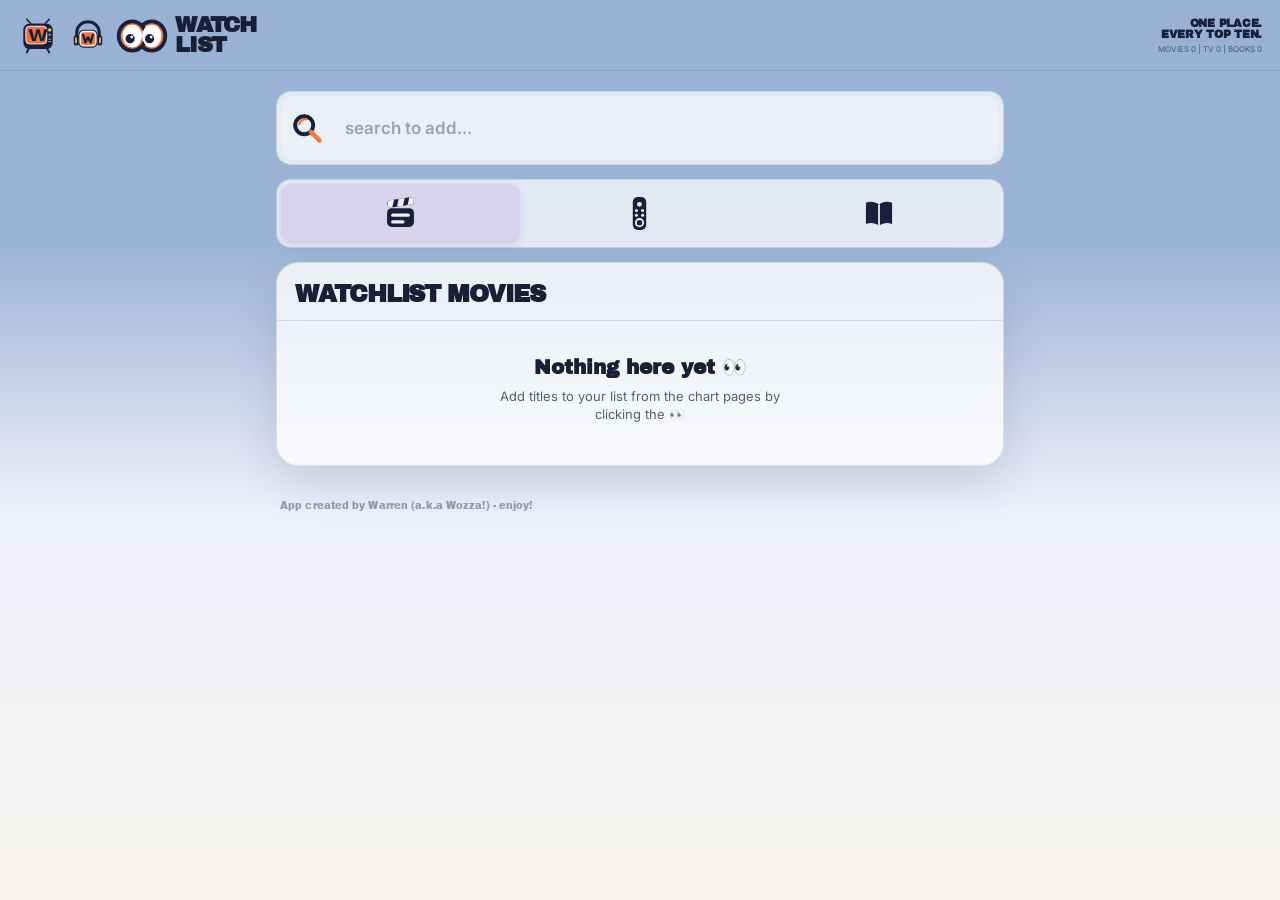
==== my-list.html @ d48e79e3 "Add files via upload" ====
<!doctype html>
<html lang="en-GB"><head><meta charset="utf-8"><meta name="viewport" content="width=device-width,initial-scale=1,viewport-fit=cover"><meta name="theme-color" content="#9AB2D4"><meta name="description" content="WozzaWatch Watchlist."><link rel="manifest" href="manifest.webmanifest"><link rel="icon" href="my-list-icon.svg" type="image/svg+xml"><link rel="preconnect" href="https://fonts.googleapis.com"><link rel="preconnect" href="https://fonts.gstatic.com" crossorigin><link href="https://fonts.googleapis.com/css2?family=Archivo+Black&family=Inter:wght@400;600;700;800&display=swap" rel="stylesheet"><link rel="stylesheet" href="styles.css?v=6.2.37"><title>Watchlist · WozzaWatch</title></head>
<body class="my-list-page"><header class="topbar"><div class="brand-cluster"><a class="sister-switch compact-brand" href="index.html" aria-label="Open WozzaWatch" title="Open WozzaWatch"><img src="icon.svg" alt=""></a><a class="sister-switch compact-brand" href="tune.html" aria-label="Open WozzaTune" title="Open WozzaTune"><img src="tune-icon.svg" alt=""></a><div class="brand watchlist-brand"><img src="my-list-icon.svg" alt="" class="brand-icon"><h1>WATCH<span>LIST</span></h1></div></div><div class="header-copy"><strong>ONE PLACE.<br>EVERY TOP TEN.</strong><span id="watchlistCounts">MOVIES 0 | TV 0 | BOOKS 0</span></div></header><div class="wozza-menu-backdrop" id="wozzaMenuBackdrop" hidden></div>
<aside class="wozza-menu" id="wozzaMenu" aria-hidden="true" aria-label="All Wozzas">
  <div class="wozza-menu-title">ALL WOZZAS</div>
  <div class="wozza-menu-list" id="wozzaMenuList">
    <button type="button" class="wozza-menu-item" data-wozza="watch" data-href="index.html"><span class="wozza-menu-rank">01</span><img src="icon.svg" alt=""><span>WozzaWatch</span></button>
    <button type="button" class="wozza-menu-item" data-wozza="tune" data-href="tune.html"><span class="wozza-menu-rank">02</span><img src="tune-icon.svg" alt=""><span>WozzaTune</span></button>
    <button type="button" class="wozza-menu-item" data-wozza="list" data-href="my-list.html"><span class="wozza-menu-rank">03</span><img src="my-list-icon.svg" alt=""><span>Watchlist</span></button>
    <button type="button" class="wozza-menu-item" data-wozza="read" data-href="read.html"><span class="wozza-menu-rank">04</span><img src="read-icon.png" alt=""><span>WozzaRead</span></button>
    <button type="button" class="wozza-menu-item" data-wozza="news" data-href="news.html"><span class="wozza-menu-rank">05</span><img src="news-icon.png" alt=""><span>WozzaNews</span></button>
  </div>
  <button type="button" class="wozza-menu-back" aria-label="Close All Wozzas menu">← BACK</button>
</aside>
<main>
<section class="watchlist-search-card" aria-label="Search to add to Watchlist">
  <div class="watchlist-search-bar">
    <svg class="watchlist-search-icon" viewBox="0 0 64 64" aria-hidden="true" focusable="false"><circle cx="27" cy="27" r="16" fill="none" stroke="currentColor" stroke-width="7"/><path d="M39 39 54 54" fill="none" stroke="#F4773A" stroke-width="8" stroke-linecap="round"/><path d="M18 25c2-6 7-9 13-9" fill="none" stroke="#F4773A" stroke-width="4" stroke-linecap="round"/></svg>
    <input id="watchlistSearch" type="search" inputmode="search" autocomplete="off" autocapitalize="none" spellcheck="false" placeholder="search to add..." aria-label="Search TV, films and books to add to Watchlist">
    <span class="watchlist-search-spinner" id="watchlistSearchSpinner" hidden aria-hidden="true"></span>
  </div>
  <div id="watchlistSearchStatus" class="watchlist-search-status" aria-live="polite"></div>
  <ol id="watchlistSearchResults" class="watchlist-search-results" hidden></ol>
</section>
<section class="controls my-list-controls"><div class="segmented three-way" aria-label="Choose My List type">
<button type="button" data-type="MOVIE" class="active icon-toggle" aria-label="Movies" title="Movies">
<svg class="media-icon clapper-icon" viewBox="0 0 64 64" aria-hidden="true"><defs><clipPath id="clapperTopClip"><rect x="12" y="10" width="40" height="11" rx="5.5"/></clipPath></defs><rect x="12" y="24" width="40" height="28" rx="7" fill="currentColor"/><g class="clapper-top" transform="rotate(-9 32 15.5)"><rect x="12" y="10" width="40" height="11" rx="5.5" fill="currentColor"/><g clip-path="url(#clapperTopClip)" fill="#eef0fb"><path d="M15 8h9l-6 15H9z"/><path d="M31 8h9l-6 15h-9z"/><path d="M47 8h9l-6 15h-9z"/></g></g><rect x="18" y="32" width="28" height="5" rx="2.5" fill="#eef0fb"/><rect x="18" y="42" width="20" height="5" rx="2.5" fill="#eef0fb"/></svg>
</button>
<button type="button" data-type="SHOW" class="icon-toggle" aria-label="TV" title="TV">
<svg class="media-icon remote-icon" viewBox="0 0 64 64" aria-hidden="true"><rect x="21" y="5" width="22" height="54" rx="8" fill="currentColor"/><circle cx="32" cy="17" r="4" fill="#eef0fb"/><circle cx="27" cy="27" r="2.5" fill="#eef0fb"/><circle cx="37" cy="27" r="2.5" fill="#eef0fb"/><circle cx="27" cy="35" r="2.5" fill="#eef0fb"/><circle cx="37" cy="35" r="2.5" fill="#eef0fb"/><circle cx="32" cy="47" r="6" fill="none" stroke="#eef0fb" stroke-width="3"/></svg>
</button><button type="button" data-type="BOOK" class="icon-toggle" aria-label="Books" title="Books"><svg class="media-icon book-list-icon" viewBox="0 0 64 64" aria-hidden="true"><path class="book-page-flip" d="M10 13c8-3 15-2 22 3v36c-7-5-14-6-22-3V13Z" fill="currentColor"/><path d="M54 13c-8-3-15-2-22 3v36c7-5 14-6 22-3V13Z" fill="currentColor"/><path d="M32 16v36" fill="none" stroke="#eef0fb" stroke-width="3"/></svg></button></div></section><section class="chart-wrap"><div class="chart-heading"><h2 id="chartTitle">WATCHLIST MOVIES</h2></div><ol id="myList" class="chart"></ol><div id="emptyList" class="empty-list hidden"><strong>Nothing here yet 👀</strong><p>Add titles to your list from the chart pages by clicking the 👀</p></div></section><button id="watchedPile" class="watched-pile hidden" type="button" onclick="location.href='watched.html'"><span id="watchedPileEyes" class="watched-pile-eyes" aria-hidden="true"></span><span class="watched-pile-label">WATCHED <b id="watchedPileCount">0</b></span></button><div id="undoToast" class="undo-toast hidden" role="status"><span>Moved to Watched</span><button id="undoButton" type="button">UNDO</button></div></main><footer><p>App created by Warren (a.k.a Wozza!) - enjoy!</p></footer><script src="my-list.js?v=6.2.37" defer></script></body></html>
---- styles.css ----
:root{
  --brick:#F0743E;--sun:#FDD848;--apple:#AAD59E;--blue:#9AB2D4;--navy:#17213d;--ink:#182038;
  --cream:#fffaf3;--lav:#d9d2ef;--panel:rgba(255,255,255,.78);--line:rgba(23,33,61,.12);--muted:#66708a;
  --radius:22px
}
*{box-sizing:border-box}
html{background:var(--blue)}
body{margin:0;min-height:100vh;font-family:Inter,ui-sans-serif,system-ui,sans-serif;color:var(--ink);background:linear-gradient(180deg,#9AB2D4 0 240px,#eef0fb 510px,#f8f5ef 100%);background-attachment:fixed}
a{color:inherit}button{font:inherit}
.topbar{position:sticky;top:0;z-index:20;display:flex;align-items:center;justify-content:space-between;gap:12px;padding:max(14px,env(safe-area-inset-top)) 18px 12px;background:rgba(154,178,212,.9);backdrop-filter:blur(14px);border-bottom:1px solid rgba(23,33,61,.08)}
.brand{display:flex;align-items:center;gap:9px;min-width:0}.brand-icon{width:48px;height:48px;flex:0 0 auto}.brand h1{font-family:"Archivo Black",Impact,sans-serif;margin:0;font-size:22px;line-height:.9;letter-spacing:-.055em}.brand h1 span{display:block}
.header-copy{margin-left:auto;text-align:right;min-width:0;max-width:165px;color:var(--navy)}.header-copy strong{display:block;font-family:"Archivo Black",Impact,sans-serif;font-size:11px;line-height:.96;letter-spacing:-.025em}.header-copy span{display:block;margin-top:5px;color:#485675;font-size:8px;white-space:nowrap}
main{width:min(760px,100%);margin:0 auto;padding:10px 16px 34px}
.service-tabs{display:flex;gap:8px;overflow-x:auto;scrollbar-width:none;padding:11px 4px 16px}.service-tabs::-webkit-scrollbar{display:none}.service-tab{flex:0 0 auto;border:1px solid rgba(23,33,61,.12);border-radius:999px;padding:11px 15px;font-size:13px;font-weight:800;cursor:pointer;color:var(--navy);box-shadow:0 4px 0 rgba(23,33,61,.08);transition:.15s}.service-tab.brick{background:#f6a080}.service-tab.blue{background:#b8c9e4}.service-tab.green{background:#c5e2bc}.service-tab.yellow{background:#ffe47b}.service-tab.navy{background:#2b3552;color:white}.service-tab.active{box-shadow:0 0 0 3px var(--navy),0 4px 0 rgba(23,33,61,.08);transform:translateY(-1px)}
.controls{display:flex;align-items:center;justify-content:space-between;gap:10px;margin-bottom:14px}.segmented{display:grid;grid-template-columns:1fr 1fr;width:min(350px,100%);min-height:64px;background:rgba(255,255,255,.72);padding:4px;border-radius:15px;border:1px solid var(--line)}.segmented button{border:0;background:transparent;color:var(--navy);border-radius:11px;padding:8px;cursor:pointer;font-weight:800;display:grid;place-items:center}.segmented button.active{background:var(--lav);box-shadow:0 2px 8px rgba(23,33,61,.1)}.media-icon{width:38px;height:38px;display:block}.clapper-icon{width:43px;height:43px}.remote-icon{width:39px;height:43px}.install-btn{border:1px solid var(--line);background:var(--cream);color:var(--navy);border-radius:13px;padding:11px 14px;font-weight:800;cursor:pointer}
.chart-wrap{touch-action:pan-y pinch-zoom;border:1px solid var(--line);background:var(--panel);border-radius:var(--radius);overflow:hidden;box-shadow:0 18px 45px rgba(38,50,85,.14);backdrop-filter:blur(12px);will-change:transform,opacity}
.chart-wrap.chart-out-next{animation:chartOutNext .17s ease-in forwards}.chart-wrap.chart-in-next{animation:chartInNext .21s cubic-bezier(.2,.8,.2,1)}.chart-wrap.chart-out-prev{animation:chartOutPrev .17s ease-in forwards}.chart-wrap.chart-in-prev{animation:chartInPrev .21s cubic-bezier(.2,.8,.2,1)}.chart-wrap.chart-edge-next{animation:chartEdgeNext .26s ease-out}.chart-wrap.chart-edge-prev{animation:chartEdgePrev .26s ease-out}
@keyframes chartOutNext{to{transform:translateX(34%);opacity:0}}@keyframes chartInNext{from{transform:translateX(-34%);opacity:0}to{transform:none;opacity:1}}@keyframes chartOutPrev{to{transform:translateX(-34%);opacity:0}}@keyframes chartInPrev{from{transform:translateX(34%);opacity:0}to{transform:none;opacity:1}}@keyframes chartEdgeNext{40%{transform:translateX(12px)}100%{transform:none}}@keyframes chartEdgePrev{40%{transform:translateX(-12px)}100%{transform:none}}
.chart-wrap.chart-out-up{animation:chartOutUp .17s ease-in forwards}.chart-wrap.chart-in-up{animation:chartInUp .21s cubic-bezier(.2,.8,.2,1)}.chart-wrap.chart-out-down{animation:chartOutDown .17s ease-in forwards}.chart-wrap.chart-in-down{animation:chartInDown .21s cubic-bezier(.2,.8,.2,1)}.chart-wrap.chart-edge-up{animation:chartEdgeUp .26s ease-out}.chart-wrap.chart-edge-down{animation:chartEdgeDown .26s ease-out}
@keyframes chartOutUp{to{transform:translateY(-36px);opacity:0}}@keyframes chartInUp{from{transform:translateY(36px);opacity:0}to{transform:none;opacity:1}}@keyframes chartOutDown{to{transform:translateY(36px);opacity:0}}@keyframes chartInDown{from{transform:translateY(-36px);opacity:0}to{transform:none;opacity:1}}@keyframes chartEdgeUp{50%{transform:translateY(-10px)}100%{transform:none}}@keyframes chartEdgeDown{50%{transform:translateY(10px)}100%{transform:none}}

.chart-wrap.chart-toggle{animation:chartToggle .22s ease-out}
@keyframes chartToggle{0%{opacity:1;transform:scale(1)}45%{opacity:.35;transform:scale(.985)}100%{opacity:1;transform:scale(1)}}
@media(prefers-reduced-motion:reduce){.chart-wrap.chart-out-next,.chart-wrap.chart-in-next,.chart-wrap.chart-out-prev,.chart-wrap.chart-in-prev,.chart-wrap.chart-edge-next,.chart-wrap.chart-edge-prev,.chart-wrap.chart-out-up,.chart-wrap.chart-in-up,.chart-wrap.chart-out-down,.chart-wrap.chart-in-down,.chart-wrap.chart-edge-up,.chart-wrap.chart-edge-down,.chart-wrap.chart-toggle{animation:none}}
.chart-heading{display:grid;grid-template-columns:minmax(0,1fr) auto;align-items:center;gap:10px;padding:19px 18px 14px;border-bottom:1px solid var(--line)}.chart-heading h2{min-width:0;margin:0;font-family:"Archivo Black",Impact,sans-serif;text-transform:uppercase;letter-spacing:-.045em;line-height:1;white-space:nowrap;overflow:visible}.source-badge{display:inline-flex;align-items:center;justify-content:center;gap:6px;width:max-content;max-width:100%;white-space:nowrap;text-decoration:none;cursor:pointer;border-radius:999px;padding:7px 10px;font-size:9px;line-height:1;font-weight:900;text-transform:uppercase;letter-spacing:.025em;border:1px solid rgba(23,33,61,.12);box-shadow:0 3px 10px rgba(23,33,61,.08);transition:transform .16s ease,box-shadow .16s ease}.source-badge:hover{transform:translateY(-1px);box-shadow:0 5px 14px rgba(23,33,61,.13)}.source-badge.official{background:rgba(255,255,255,.86);color:var(--navy)}.source-badge.fallback{background:rgba(255,255,255,.86);color:var(--navy);border-color:rgba(23,33,61,.12)}.source-text{display:block}.verified-tick{display:grid;place-items:center;width:18px;height:18px;flex:0 0 18px;background:#55c98a;color:#fff;font-size:12px;font-weight:1000;line-height:1;clip-path:polygon(50% 0%,61% 8%,74% 5%,82% 17%,95% 20%,94% 34%,100% 45%,92% 56%,95% 70%,82% 76%,76% 90%,62% 88%,50% 100%,39% 91%,25% 94%,18% 81%,5% 77%,7% 63%,0 52%,8% 41%,5% 27%,18% 21%,24% 7%,38% 10%)}
.chart{margin:0;padding:0;list-style:none}.chart-item{position:relative;display:grid;grid-template-columns:46px 58px minmax(0,1fr);align-items:center;gap:12px;min-height:84px;padding:10px 18px 10px 10px;border-bottom:1px solid var(--line)}.chart-item:after{content:"";position:absolute;right:0;top:12px;bottom:12px;width:5px;border-radius:5px}.accent-0:after{background:var(--brick)}.accent-1:after{background:var(--blue)}.accent-2:after{background:var(--apple)}.accent-3:after{background:var(--sun)}.chart-item:last-child{border-bottom:0}.rank{font-family:"Archivo Black",Impact,sans-serif;font-size:27px;letter-spacing:-.08em;text-align:center;color:#8a79bd}.poster{width:58px;aspect-ratio:2/3;border-radius:9px;object-fit:cover;background:#dfe3ef}.poster-placeholder{display:grid;place-items:center;color:var(--navy)}.placeholder-icon{width:30px;height:30px;display:block}.item-info{min-width:0;display:flex;align-items:center;gap:10px}.title{margin:0;min-width:0;font-size:15px;font-weight:800;line-height:1.2}.title-link{position:relative;display:inline-block;color:var(--navy);text-decoration:none;border-radius:5px;transition:color .15s ease,text-decoration-color .15s ease}.title-link:focus-visible{outline:3px solid rgba(154,178,212,.8);outline-offset:3px}.title-link:active{opacity:.68}@media(hover:hover) and (pointer:fine){.title-link:hover{color:#43557f;text-decoration:underline;text-decoration-thickness:2px;text-underline-offset:3px}.title-link:hover:after,.title-link:focus-visible:after{content:attr(data-tooltip);position:absolute;z-index:30;left:0;bottom:calc(100% + 8px);width:max-content;max-width:150px;padding:6px 8px;border-radius:8px;background:var(--navy);color:#fff;font-size:10px;font-weight:700;line-height:1.15;box-shadow:0 5px 15px rgba(23,33,61,.2);pointer-events:none}}
.loading-list{padding:8px 14px}.skeleton{height:70px;border-radius:14px;margin:8px 0;background:linear-gradient(90deg,#e5e4ee,#f5f1ec,#e5e4ee);background-size:200% 100%;animation:shimmer 1.2s infinite}@keyframes shimmer{to{background-position:-200% 0}}.error-box{padding:22px 18px 24px}.error-box p{color:var(--muted);line-height:1.45}.error-box a{text-decoration:none;font-weight:800}
footer{width:min(760px,100%);margin:0 auto;padding:0 20px max(24px,env(safe-area-inset-bottom));color:var(--navy);opacity:.4}footer p{margin:0;font-family:"Archivo Black",Impact,sans-serif;font-size:10px;letter-spacing:.01em;}.hidden{display:none!important}
@media(max-width:560px){body{background:linear-gradient(180deg,#9AB2D4 0 250px,#eef0fb 515px,#f8f5ef 100%)}.topbar{padding-left:14px;padding-right:14px}.brand-icon{width:44px;height:44px}.brand h1{font-size:20px}.header-copy{max-width:142px}.header-copy strong{font-size:10px}.header-copy span{font-size:7.5px}.controls{align-items:stretch;flex-direction:column}.segmented,.install-btn{width:100%}.chart-heading{gap:8px;padding:17px 14px 13px}.source-badge{padding:6px 9px;font-size:8px;gap:5px}.verified-tick{width:16px;height:16px;flex-basis:16px;font-size:10px}.chart-item{grid-template-columns:38px 52px minmax(0,1fr);gap:9px;min-height:78px;padding-right:14px}.poster{width:52px}.rank{font-size:24px}.item-info{gap:8px}.title{font-size:14px}}
@media(max-width:360px){.brand h1{font-size:18px}.brand-icon{width:40px;height:40px}.header-copy{max-width:125px}.header-copy strong{font-size:9px}.service-tab{padding:10px 13px}.chart-heading{grid-template-columns:minmax(0,1fr) auto}.source-badge{font-size:7.2px;padding:5px 8px;gap:4px}.verified-tick{width:15px;height:15px;flex-basis:15px;font-size:9px}.title{font-size:13px}}

/* v4.8 cinema charts: movies-only, so the Movies/TV switch quietly disappears. */
.segmented.cinema-hidden{visibility:hidden;pointer-events:none;}

/* v4.8.2: poster is the details link; title stays plain text for double-tap navigation. */
.poster-link{display:block;border-radius:14px;line-height:0;text-decoration:none;justify-self:start}
.poster-link:focus-visible{outline:3px solid var(--ink);outline-offset:3px}
.poster-link .poster{display:block}

/* v5.0 sister-brand switcher + WozzaTune */
.brand-cluster{display:flex;align-items:center;gap:10px;min-width:0}.sister-switch{display:grid;place-items:center;width:40px;height:40px;border-radius:12px;transition:transform .15s ease,background .15s ease}.sister-switch img{width:36px;height:36px;display:block}.sister-switch:hover{background:rgba(255,255,255,.25);transform:translateY(-1px)}.sister-switch:focus-visible{outline:3px solid var(--navy);outline-offset:2px}.tune-page .brand h1 span{display:block}.tune-page .service-tabs{justify-content:flex-start}.tune-page .service-tab{min-width:120px}.tune-page .poster{aspect-ratio:1/1}.tune-page .item-info{display:block}.artist{margin-top:3px;font-size:11px;font-weight:600;opacity:.66;line-height:1.2}.tune-page .segmented button img{width:43px;height:43px;display:block}@media(max-width:560px){.brand-cluster{gap:6px}.sister-switch{width:34px;height:34px}.sister-switch img{width:31px;height:31px}.artist{font-size:10px}}

/* WozzaTune sister-brand polish v5.0.1 */
.sister-switch.sister-brand{width:auto;height:42px;padding:2px 8px 2px 4px;display:flex;gap:5px;text-decoration:none;color:var(--navy);border-radius:12px}
.sister-switch.sister-brand img{width:36px;height:36px;flex:0 0 auto}
.sister-switch.sister-brand span{font-family:'Archivo Black',Impact,sans-serif;font-size:11px;line-height:.86;letter-spacing:-.35px;text-align:left}
.tune-page .service-tabs{overflow-x:visible}
.tune-page .service-tab{min-width:120px}
@media(max-width:560px){.sister-switch.sister-brand{height:36px;padding-right:5px;gap:3px}.sister-switch.sister-brand img{width:31px;height:31px}.sister-switch.sister-brand span{font-size:9px}}
/* WozzaTune v1.3: supplied Singles/Albums marks */
.tune-page .segmented button img{width:43px;height:43px;object-fit:contain;display:block;border:0;border-radius:0;background:transparent;box-shadow:none}
.tune-page .segmented button{padding:4px}
@media(max-width:560px){.tune-page .segmented button img{width:43px;height:43px}}

/* v5.2 — playful My List eyes */
.list-switch{padding:2px!important;width:42px!important;height:42px!important;display:grid!important;place-items:center!important}
.list-switch img{width:39px!important;height:30px!important;object-fit:contain}
.chart-item.has-watch-toggle{grid-template-columns:46px 58px minmax(0,1fr) 44px}
.watch-toggle{appearance:none;border:0;background:transparent;padding:4px 1px;display:flex;align-items:center;justify-content:center;cursor:pointer;border-radius:12px;color:var(--navy);touch-action:manipulation}
.watch-toggle:focus-visible{outline:3px solid rgba(154,178,212,.9);outline-offset:2px}
.watch-eyes{position:relative;width:39px;height:28px;display:block}
.watch-eye{position:absolute;top:2px;width:19px;height:25px;border:2.5px solid var(--navy);border-radius:50%;background:#fff;box-sizing:border-box}
.watch-eye:first-child{left:1px}.watch-eye:nth-child(2){right:1px}
.watch-pupil{position:absolute;left:50%;top:52%;width:8px;height:10px;margin:-5px 0 0 -4px;border-radius:50%;background:var(--navy);opacity:0;transform:translateY(-20px) scale(.55)}
.watch-toggle.saved .watch-pupil{opacity:1;transform:translate(-3px,1px) scale(1)}
.watch-toggle.pupil-pop .watch-pupil{animation:googly-drop .58s cubic-bezier(.22,.85,.28,1.18) both}
.watch-toggle.pupil-pop .watch-eye:nth-child(2) .watch-pupil{animation-delay:.055s}
@keyframes googly-drop{0%{opacity:0;transform:translate(-3px,-23px) scale(.55)}48%{opacity:1;transform:translate(-3px,5px) scale(1.08)}68%{transform:translate(-3px,-2px) scale(.96)}84%{transform:translate(-3px,2px) scale(1.02)}100%{opacity:1;transform:translate(-3px,1px) scale(1)}}
.watch-toggle.saved:hover .watch-pupil{transform:translate(-3px,1px) scale(1)}
.my-list-page .chart-wrap{margin-top:22px}.my-list-page .chart-heading{grid-template-columns:1fr}.my-list-page .chart-item{grid-template-columns:46px 58px minmax(0,1fr) 44px}.my-list-page .empty-list{padding:34px 20px 42px;text-align:center}.my-list-page .empty-list strong{font-family:'Archivo Black',Impact,sans-serif;font-size:20px}.my-list-page .empty-list p{margin:8px auto 0;max-width:320px;opacity:.7;font-size:13px;line-height:1.4}.list-meta{margin-top:4px;font-size:10px;font-weight:700;opacity:.58;text-transform:uppercase;letter-spacing:.03em}
@media(max-width:560px){.chart-item.has-watch-toggle,.my-list-page .chart-item{grid-template-columns:38px 52px minmax(0,1fr) 39px;padding-right:9px}.watch-eyes{width:35px;height:26px}.watch-eye{width:18px;height:24px}.list-switch{width:34px!important;height:34px!important}.list-switch img{width:32px!important;height:25px!important}}
.brand-link{color:inherit;text-decoration:none}.my-list-page .brand-link{display:flex}

/* v5.2.5 — shared release; softer empty eyes + UK music title parser fix */
.my-list-page .my-list-controls{margin-top:10px;margin-bottom:14px}.my-list-page .my-list-controls .segmented{width:100%;max-width:none}.my-list-page .chart-wrap{margin-top:0}

/* v5.2.3 — empty eyes stay faint until a title is saved */
.watch-toggle .watch-eyes{transition:opacity .22s ease,filter .22s ease}
.watch-toggle:not(.saved) .watch-eyes{opacity:.14;filter:saturate(.58)}
.watch-toggle.saved .watch-eyes{opacity:1;filter:none}

/* v5.2.5 — visual My List instruction */
.instruction-eyes{display:inline-flex;vertical-align:middle;margin:0 2px;opacity:.45}.instruction-eyes .watch-eyes{width:27px;height:20px}.instruction-eyes .watch-eye{width:14px;height:18px;border-width:2px;top:1px}.instruction-eyes .watch-pupil{display:none}

/* v5.2.7 focused header navigation */
.compact-brand{width:40px!important;height:40px!important;padding:0!important;display:grid!important;place-items:center!important;gap:0!important}.compact-brand img{width:36px!important;height:36px!important}.watchlist-brand h1 span{display:block}@media(max-width:560px){.compact-brand{width:34px!important;height:34px!important}.compact-brand img{width:31px!important;height:31px!important}}

/* v5.3.0 — Disney combined chart + centred ampersand */
.segmented{position:relative}.combined-toggle{display:none!important;background:transparent!important;border:0!important;box-shadow:none!important;border-radius:0!important;padding:0!important;margin:0!important;color:var(--navy)!important;font-family:"Archivo Black",Impact,sans-serif;font-size:46px!important;font-weight:900!important;line-height:.9!important;opacity:.78;z-index:2}.segmented.disney-combined{grid-template-columns:minmax(0,1fr) 58px minmax(0,1fr)!important;align-items:stretch}.segmented.disney-combined .combined-toggle{display:grid!important;place-items:center!important;width:58px!important;min-width:58px!important;height:auto!important;align-self:stretch!important}.segmented.disney-combined .combined-toggle.active{background:transparent!important;box-shadow:none!important;opacity:1;transform:scale(1.06);text-shadow:0 2px 0 rgba(255,255,255,.45)}@media(max-width:560px){.segmented.disney-combined{grid-template-columns:minmax(0,1fr) 52px minmax(0,1fr)!important}.segmented.disney-combined .combined-toggle{width:52px!important;min-width:52px!important;font-size:43px!important}}


/* v5.3.15 — Watched history + falling googly-eye heap */
.watched-pile{appearance:none;border:0;background:transparent;display:block;position:relative;width:148px;height:92px;margin:20px auto 0;padding:0;cursor:pointer;color:var(--navy);touch-action:manipulation}.watched-pile:focus-visible{outline:3px solid var(--navy);outline-offset:5px;border-radius:18px}.watched-pile-eyes{position:absolute;left:8px;right:8px;top:0;height:62px}.pile-eye-pair{position:absolute;left:var(--pile-x);bottom:var(--pile-y);width:34px;height:24px;transform:rotate(var(--pile-r)) scale(var(--pile-s));transform-origin:center bottom}.pile-eye-pair .watch-eyes{width:34px;height:24px}.pile-eye-pair .watch-eye{width:17px;height:22px;border-width:2px}.pile-eye-pair .watch-pupil{opacity:1;transform:translate(-2px,1px) scale(.82)}.watched-pile-label{position:absolute;left:0;right:0;bottom:0;font-family:'Archivo Black',Impact,sans-serif;font-size:11px;letter-spacing:.03em}.watched-pile-label b{display:inline-grid;place-items:center;min-width:22px;height:22px;margin-left:4px;padding:0 5px;border-radius:999px;background:var(--brick);font-size:10px}.falling-watch-eyes{position:fixed;z-index:60;width:40px;height:28px;pointer-events:none;animation:eyes-fall-to-pile .82s cubic-bezier(.2,.7,.3,1) forwards}.falling-watch-eyes .watch-pupil{opacity:1;transform:translate(-3px,1px) scale(1)}@keyframes eyes-fall-to-pile{0%{transform:translate(0,0) rotate(0) scale(1);opacity:1}45%{transform:translate(calc(var(--fall-x)*.48),calc(var(--fall-y)*.38)) rotate(115deg) scale(.96);opacity:1}82%{transform:translate(var(--fall-x),calc(var(--fall-y) + 7px)) rotate(235deg) scale(.9);opacity:1}100%{transform:translate(var(--fall-x),var(--fall-y)) rotate(260deg) scale(.78);opacity:0}}.pile-bump{animation:pile-bump .4s ease}@keyframes pile-bump{0%,100%{transform:translateY(0)}40%{transform:translateY(-5px) rotate(-1deg)}70%{transform:translateY(1px) rotate(1deg)}}.undo-toast{position:fixed;z-index:70;left:50%;bottom:max(18px,env(safe-area-inset-bottom));transform:translateX(-50%);display:flex;align-items:center;gap:14px;max-width:calc(100vw - 28px);padding:10px 12px 10px 15px;border-radius:999px;background:var(--navy);color:#fff;box-shadow:0 10px 30px rgba(23,33,61,.25);font-size:11px;font-weight:700;white-space:nowrap}.undo-toast span{overflow:hidden;text-overflow:ellipsis}.undo-toast button{border:0;border-radius:999px;background:var(--sun);color:var(--navy);padding:8px 11px;font-family:'Archivo Black',Impact,sans-serif;font-size:9px;cursor:pointer}.watched-intro{margin:10px 0 12px;text-align:center}.watched-intro p{margin:7px auto 0;max-width:360px;font-size:12px;opacity:.68}.back-watchlist{display:inline-block;text-decoration:none;font-family:'Archivo Black',Impact,sans-serif;font-size:11px}.watched-page .watched-controls{margin-top:10px;margin-bottom:14px}.watched-page .watched-controls .segmented{width:100%;max-width:none}.watched-page .chart-wrap{margin-top:0}.watched-page .chart-heading{grid-template-columns:1fr}.watched-page .chart-item{grid-template-columns:46px 58px minmax(0,1fr) 44px}.restore-watch{appearance:none;border:0;width:38px;height:38px;border-radius:999px;background:rgba(154,178,212,.35);color:var(--navy);font-family:'Archivo Black',Impact,sans-serif;font-size:24px;line-height:1;cursor:pointer}.restore-watch:focus-visible{outline:3px solid var(--navy);outline-offset:2px}@media(max-width:560px){.watched-pile{margin-top:15px}.watched-page .chart-item{grid-template-columns:38px 52px minmax(0,1fr) 39px;padding-right:9px}.restore-watch{width:35px;height:35px;font-size:21px}}


/* v5.3.15 — wider organic Watched heap + permanent history delete */
.watched-pile{width:min(244px,82vw);height:104px}
.watched-pile-eyes{left:0;right:0;height:76px;overflow:visible}
.watched-actions{display:flex;align-items:center;justify-content:flex-end;gap:5px}
.delete-watched{appearance:none;border:0;width:38px;height:38px;border-radius:999px;background:rgba(240,116,62,.18);color:var(--navy);display:grid;place-items:center;cursor:pointer;padding:8px}
.delete-watched .trash-icon{width:22px;height:22px;display:block}
.delete-watched:focus-visible{outline:3px solid var(--navy);outline-offset:2px}
.watched-page .chart-item{grid-template-columns:46px 58px minmax(0,1fr) 82px}
@media(max-width:560px){.watched-pile{width:min(232px,86vw)}.watched-page .chart-item{grid-template-columns:38px 52px minmax(0,1fr) 76px}.delete-watched,.restore-watch{width:34px;height:34px}.delete-watched{padding:7px}.delete-watched .trash-icon{width:20px;height:20px}}


.stale-alert{display:grid;place-items:center;width:18px;height:18px;flex:0 0 18px;border-radius:50%;background:#FDD848;color:#17213d;font-size:12px;font-weight:1000;line-height:1;cursor:help}.source-badge .stale-alert{margin-left:1px}




/* v5.3.15 — alternating idle hints. Navigation itself stays invisible. */
.segmented{position:relative}
.segmented.idle-hint-first .clapper-top{animation:clapper-double-snap 1.05s cubic-bezier(.3,.8,.3,1)}
.segmented.idle-hint-second button[data-type="SHOW"] .remote-icon{animation:remote-idle-wiggle .9s ease-in-out}
/* WozzaTune: Singles = music note (wiggle); Albums = vinyl (slow spin). */
.tune-page .segmented.idle-hint-first button[data-type="SINGLE"] img{animation:music-note-wiggle .9s ease-in-out}
.tune-page .segmented.idle-hint-second button[data-type="ALBUM"] img{animation:vinyl-idle-spin 2.8s ease-in-out}
@keyframes clapper-double-snap{0%,100%{transform:rotate(-9deg)}16%{transform:rotate(-26deg)}28%{transform:rotate(-9deg)}45%{transform:rotate(-23deg)}58%{transform:rotate(-9deg)}}
@keyframes remote-idle-wiggle{0%,100%{transform:rotate(0)}22%{transform:rotate(-5deg)}45%{transform:rotate(4deg)}67%{transform:rotate(-3deg)}84%{transform:rotate(2deg)}}
@keyframes music-note-wiggle{0%,100%{transform:rotate(0)}25%{transform:rotate(-5deg)}50%{transform:rotate(4deg)}75%{transform:rotate(-2deg)}}
@keyframes vinyl-idle-spin{0%{transform:rotate(0deg)}100%{transform:rotate(360deg)}}
@media(prefers-reduced-motion:reduce){.segmented.idle-hint-first .clapper-top,.segmented.idle-hint-second button[data-type="SHOW"] .remote-icon,.tune-page .segmented.idle-hint-first button[data-type="SINGLE"] img,.tune-page .segmented.idle-hint-second button[data-type="ALBUM"] img{animation:none!important}}


/* v5.3.32 — Watchlist hold-drag priority + nervous Watched eyes */
.my-list-page .chart-item{grid-template-columns:46px 58px minmax(0,1fr) 44px;touch-action:pan-y;transition:transform .14s ease,box-shadow .14s ease,background .14s ease}
.my-list-page .chart-item.hold-dragging{z-index:15;transform:scale(1.018);background:#fffdf8;box-shadow:0 12px 28px rgba(23,33,61,.20);border-radius:12px}
body.watchlist-reordering{overscroll-behavior:none}
45%{transform:translateY(-8px)}100%{transform:translateY(0)}}
45%{transform:translateY(8px)}100%{transform:translateY(0)}}
.pile-eye-pair.nervous-glance .watch-eye:first-child .watch-pupil{animation:pile-nervous-look .92s ease-in-out}
.pile-eye-pair.nervous-glance .watch-eye:nth-child(2) .watch-pupil{animation:pile-nervous-look .92s ease-in-out .055s}
@keyframes pile-nervous-look{0%,100%{transform:translate(-2px,1px) scale(.82)}18%{transform:translate(-5px,1px) scale(.82)}42%{transform:translate(3px,1px) scale(.82)}63%{transform:translate(-4px,1px) scale(.82)}82%{transform:translate(2px,1px) scale(.82)}}
@media(max-width:560px){.my-list-page .chart-item{grid-template-columns:38px 52px minmax(0,1fr) 39px;padding-right:9px;gap:9px}}
@media(prefers-reduced-motion:reduce){.pile-eye-pair.nervous-glance .watch-pupil{animation:none!important}}


/* v5.3.32 — app-wide text selection suppression + randomized Watched eye idle animation */
html,body,body *{-webkit-user-select:none;user-select:none;-webkit-touch-callout:none}
.pile-eye-pair.random-blink .watch-eye{animation:pile-random-blink .72s ease-in-out}
.pile-eye-pair.random-blink .watch-eye:nth-child(2){animation-delay:.035s}
@keyframes pile-random-blink{0%,18%,42%,100%{transform:scaleY(1)}28%,32%{transform:scaleY(.08)}}
@media(prefers-reduced-motion:reduce){.pile-eye-pair.random-blink .watch-eye{animation:none!important}}


/* v5.3.32 — minimal Watched rows + slower Looney-Tunes-style eye pile */
.watched-page .watched-intro{margin-bottom:12px}
.watched-page .chart-item .item-info{align-self:center;display:flex;align-items:center}
.watched-page .chart-item .title{margin:0}

.pile-eye-pair.nervous-glance .watch-eye:first-child .watch-pupil{animation:pile-nervous-look-slow 1.45s ease-in-out}
.pile-eye-pair.nervous-glance .watch-eye:nth-child(2) .watch-pupil{animation:pile-nervous-look-slow 1.45s ease-in-out .06s}
@keyframes pile-nervous-look-slow{0%,100%{transform:translate(-2px,1px) scale(.82)}22%{transform:translate(-5px,1px) scale(.82)}50%{transform:translate(3px,1px) scale(.82)}76%{transform:translate(-4px,1px) scale(.82)}}

.pile-eye-pair.random-blink .watch-eye{animation:pile-double-blink 1.38s ease-in-out}
.pile-eye-pair.random-blink .watch-eye:nth-child(2){animation-delay:.025s}
@keyframes pile-double-blink{
  0%,34%,45%,79%,100%{transform:scaleY(1)}
  17%,25%,62%,70%{transform:scaleY(.08)}
}

.pile-eye-pair.eye-pop{animation:pile-eye-pop-pair 1.28s cubic-bezier(.2,.9,.25,1)}
.pile-eye-pair.eye-pop .watch-eye{animation:pile-eye-pop-eye 1.28s cubic-bezier(.2,.9,.25,1)}
.pile-eye-pair.eye-pop .watch-pupil{animation:pile-eye-pop-pupil 1.28s cubic-bezier(.2,.9,.25,1)}
@keyframes pile-eye-pop-pair{0%,100%{z-index:1}18%,72%{z-index:10}}
@keyframes pile-eye-pop-eye{0%,100%{transform:scale(1)}22%{transform:scale(1.34)}44%{transform:scale(1.24)}66%{transform:scale(1.38)}82%{transform:scale(.94)}}
@keyframes pile-eye-pop-pupil{0%,100%{transform:translate(-2px,1px) scale(.82)}22%{transform:translate(-2px,1px) scale(1.06)}66%{transform:translate(-2px,1px) scale(1.12)}82%{transform:translate(-2px,1px) scale(.78)}}
@media(prefers-reduced-motion:reduce){.pile-eye-pair.nervous-glance .watch-pupil,.pile-eye-pair.random-blink .watch-eye,.pile-eye-pair.eye-pop,.pile-eye-pair.eye-pop .watch-eye,.pile-eye-pair.eye-pop .watch-pupil{animation:none!important}}

.watched-page .chart-item{grid-template-columns:46px 58px minmax(0,1fr) 82px}.watched-page .chart-item .item-info{min-width:0;overflow:hidden;padding-right:4px}.watched-page .chart-item .title{max-width:100%;overflow-wrap:anywhere;line-height:1.14}.watched-page .watched-actions{position:relative;z-index:2;flex:0 0 82px}
@media(max-width:560px){.watched-page .chart-item{grid-template-columns:38px 52px minmax(0,1fr) 76px}.watched-page .watched-actions{flex-basis:76px}}
.header-copy{cursor:pointer;border-radius:10px;padding:4px;margin-right:-4px;transition:background .15s ease,transform .15s ease}.header-copy:active{transform:scale(.98)}.header-copy:focus-visible{outline:3px solid var(--navy);outline-offset:2px}
.wozza-menu-backdrop{position:fixed;inset:0;z-index:79;background:rgba(23,33,61,.08);backdrop-filter:blur(1px)}.wozza-menu{position:fixed;z-index:80;right:max(12px,env(safe-area-inset-right));top:max(74px,calc(env(safe-area-inset-top) + 62px));width:min(292px,calc(100vw - 24px));padding:12px;border:1px solid rgba(23,33,61,.12);border-radius:22px;background:rgba(248,245,239,.98);box-shadow:0 18px 48px rgba(23,33,61,.24);transform:translateY(-8px) scale(.96);transform-origin:top right;opacity:0;pointer-events:none;transition:transform .18s cubic-bezier(.2,.9,.25,1),opacity .14s ease}.wozza-menu.open{transform:translateY(0) scale(1);opacity:1;pointer-events:auto}.wozza-menu-title{padding:5px 8px 9px;font-family:"Archivo Black",Impact,sans-serif;font-size:11px;letter-spacing:.04em}.wozza-menu-item{appearance:none;border:0;width:100%;display:grid;grid-template-columns:42px minmax(0,1fr) 28px;align-items:center;gap:10px;padding:8px;border-radius:14px;background:transparent;color:var(--navy);text-decoration:none;text-align:left;font:800 14px/1.1 Inter,sans-serif;cursor:pointer}.wozza-menu-item:hover,.wozza-menu-item:focus-visible{background:rgba(154,178,212,.20);outline:none}.wozza-menu-item img{width:40px;height:40px;display:block;object-fit:contain}.wozza-star{font-size:19px;text-align:center;color:#FDD848;-webkit-text-stroke:1px rgba(23,33,61,.28)}.wozza-star.muted{color:transparent;-webkit-text-stroke:1.5px #17213d}.wozza-menu-note{padding:8px 8px 3px;text-align:center;font-size:9px;font-weight:700;color:#65708a;opacity:.72}.prototype-item.prototype-pulse{animation:prototype-pulse .34s ease}@keyframes prototype-pulse{50%{transform:scale(.98);background:rgba(253,216,72,.22)}}@media(prefers-reduced-motion:reduce){.wozza-menu{transition:none}.prototype-item.prototype-pulse{animation:none}}

/* v5.3.32 — All Wozzas ranked menu */
.wozza-menu{
  background:#ded7f3;
  border:3px solid #dce6f2;
  padding:10px;
}
.wozza-menu-title{padding:4px 8px 8px}
.wozza-menu-item{
  grid-template-columns:34px 42px minmax(0,1fr);
  min-height:58px;
  touch-action:pan-y;
  user-select:none;
  -webkit-user-select:none;
}
.wozza-menu-rank{
  font-family:"Archivo Black",Impact,sans-serif;
  font-size:18px;
  color:#8d72c7;
  text-align:center;
  line-height:1;
}
.wozza-menu-item.wozza-menu-dragging{
  position:relative;
  z-index:3;
  transform:scale(1.025);
  background:rgba(255,255,255,.44);
  box-shadow:0 8px 20px rgba(23,33,61,.16);
}
.wozza-menu-item.wozza-menu-shift{
  transition:transform .15s ease;
}
.wozza-menu-note{border-top:1px solid rgba(23,33,61,.10);margin-top:4px;padding-top:9px}

/* v5.3.32 — All Wozzas menu now mirrors the chart-card visual language. */
.wozza-menu{
  background:var(--panel);
  border:1px solid var(--line);
  backdrop-filter:blur(12px);
  box-shadow:0 18px 45px rgba(38,50,85,.14);
  padding:0;
  overflow:hidden;
}
.wozza-menu-title{
  padding:18px 18px 14px;
  border-bottom:1px solid var(--line);
}
.wozza-menu-list{padding:0}
.wozza-menu-item{
  min-height:70px;
  padding:10px 18px 10px 12px;
  border-radius:0;
  border-bottom:1px solid var(--line);
  font-weight:500;
}
.wozza-menu-item:nth-child(-n+3){font-weight:800}
.wozza-menu-item:last-child{border-bottom:0}
.wozza-menu-item:hover,.wozza-menu-item:focus-visible{background:rgba(255,255,255,.28)}
.wozza-menu-item img{
  width:44px;
  height:44px;
  background:transparent!important;
  border:0!important;
  border-radius:0!important;
  box-shadow:none!important;
}
.wozza-menu-note{
  margin:0;
  padding:11px 12px 12px;
  border-top:1px solid var(--line);
  background:transparent;
}

/* v5.3.32 — Android-safe ranked menu + restored floating TV logo */
.wozza-menu-item,
.wozza-menu-item *{
  -webkit-touch-callout:none!important;
  -webkit-user-select:none!important;
  user-select:none!important;
}
.wozza-menu-item{touch-action:pan-y}
.wozza-menu-item img{
  pointer-events:none;
  background:transparent!important;
  border:0!important;
  border-radius:0!important;
  box-shadow:none!important;
}

/* v5.3.32 TV icon hotfix — genuine original SVG, transparent and optically balanced */
.brand-icon[src$="icon.svg"]{
  width:52px;
  height:52px;
  margin:-4px -2px -4px -2px;
}
.wozza-menu-item[data-wozza="watch"] img{
  width:48px!important;
  height:48px!important;
  margin:-2px;
}
@media(max-width:560px){
  .brand-icon[src$="icon.svg"]{
    width:48px;
    height:48px;
    margin:-4px -2px -4px -2px;
  }
}

/* v5.3.32 — All Wozzas menu simplification */
.wozza-menu-help,
.wozza-menu-footer,
.menu-help{
  display:none!important;
}

/* Match the chunky WOZZA WATCH / chart-heading personality */
.wozza-menu-title,
.all-wozzas-title,
.wozza-menu h2,
.wozza-menu h3{
  font-family:"Archivo Black", Impact, Haettenschweiler, "Arial Narrow Bold", sans-serif!important;
  font-weight:900!important;
  font-size:clamp(28px, 4.6vw, 38px)!important;
  line-height:.95!important;
  letter-spacing:-1.2px!important;
  text-transform:uppercase!important;
}



/* v5.3.32 — corrected All Wozzas back control */
.wozza-menu-back{
  appearance:none;
  width:100%;
  height:38px;
  margin:0;
  border:0;
  border-top:1px solid var(--line);
  background:transparent;
  color:var(--navy);
  font-family:"Archivo Black",Impact,Haettenschweiler,"Arial Narrow Bold",sans-serif;
  font-size:12px;
  font-weight:900;
  letter-spacing:.15px;
  text-align:center;
  cursor:pointer;
}
.wozza-menu-back:active{opacity:.55}

/* v5.3.32 WozzaNews */
.news-home-switch{width:46px;height:46px;display:grid;place-items:center;text-decoration:none;flex:0 0 auto}
.news-brand .brand-icon{object-fit:contain}
.news-tabs button{border:0;color:var(--navy);font:800 18px Inter,sans-serif;white-space:nowrap;padding:15px 25px;border-radius:28px;box-shadow:0 5px 0 rgba(23,33,61,.08)}
.news-tabs button.active{outline:4px solid var(--navy)}
.news-chart-wrap{margin-top:26px}
.news-row{min-height:142px}
.news-story{display:flex;align-items:center;gap:18px;min-width:0;flex:1;color:inherit;text-decoration:none}
.news-thumb{width:86px;height:96px;border-radius:13px;object-fit:cover;flex:0 0 auto}
.news-thumb-fallback{display:grid;place-items:center;background:#fff;color:#F0743E;border:4px solid var(--navy);font-family:"Archivo Black",Impact,sans-serif;font-size:38px}
.news-copy{display:flex;flex-direction:column;gap:7px;min-width:0}
.news-copy strong{font-size:20px;line-height:1.12}
.news-copy small{font-size:12px;color:#7d8495;font-weight:800;text-transform:uppercase}
.verified{display:inline-grid;place-items:center;margin-left:5px;width:22px;height:22px;border-radius:50%;background:#48c99a;color:white;font-size:14px}
@media(max-width:560px){.news-tabs button{font-size:16px;padding:13px 20px}.news-thumb{width:74px;height:86px}.news-copy strong{font-size:18px}.news-home-switch{width:43px;height:43px}}
.news-home-switch img{width:46px;height:38px;display:block;object-fit:contain}.news-tabs{gap:8px;padding:11px 4px 16px}.news-tabs .service-tab{min-width:0!important;padding:11px 15px!important;border-radius:999px!important;font-size:13px!important;font-weight:800!important;box-shadow:0 4px 0 rgba(23,33,61,.08)!important}.news-tabs .service-tab.active{box-shadow:0 0 0 3px var(--navy),0 4px 0 rgba(23,33,61,.08)!important}
/* v5.3.34 WozzaNews hotfix */
.news-home-switch{width:40px!important;height:40px!important;margin-left:4px}
.news-home-switch img{width:40px!important;height:32px!important}
.news-tabs .service-tab{height:44px!important;min-width:92px!important;padding:0 16px!important;font-size:13px!important;border-radius:999px!important}
.news-chart-heading{grid-template-columns:minmax(0,1fr) auto!important;gap:12px!important}
.news-chart-heading #newsTitle{min-width:0;max-width:100%;font-size:clamp(25px,6.2vw,38px);line-height:.98;letter-spacing:-.05em;white-space:normal!important;overflow-wrap:normal}
.news-chart-heading .source-badge{position:relative;z-index:2;flex:0 0 auto;margin:0;font-size:9px}
@media(max-width:420px){
 .news-chart-heading{gap:8px!important;padding-left:14px!important;padding-right:12px!important}
 .news-chart-heading #newsTitle{font-size:clamp(22px,7.2vw,30px)}
 .news-chart-heading .source-badge{padding:6px 8px;font-size:7.5px}
 .news-chart-heading .verified{width:18px;height:18px;font-size:11px;margin-left:3px}
}

/* v5.3.35 — WozzaNews no-overlap header + cleaner back control */
.news-home-switch{
  width:40px!important;height:40px!important;
  display:grid!important;place-items:center!important;
  margin-left:4px!important;flex:0 0 auto!important;
}
.news-home-switch img{width:38px!important;height:30px!important;display:block!important}

.news-chart-heading{
  display:flex!important;
  flex-direction:column!important;
  align-items:stretch!important;
  grid-template-columns:none!important;
  gap:10px!important;
}
.news-chart-heading #newsTitle{
  width:100%!important;
  max-width:100%!important;
  min-width:0!important;
  margin:0!important;
  white-space:normal!important;
  overflow:visible!important;
  line-height:.98!important;
}
.news-chart-heading .source-badge{
  position:static!important;
  align-self:flex-end!important;
  flex:0 0 auto!important;
  margin:0!important;
  z-index:auto!important;
}
@media(max-width:420px){
  .news-chart-heading{gap:9px!important}
  .news-chart-heading #newsTitle{font-size:clamp(24px,7.4vw,31px)!important}
}

/* v5.3.37 — WozzaNews alignment and interaction parity */
.news-chart-heading{
  display:grid!important;
  grid-template-columns:minmax(0,1fr) auto!important;
  align-items:center!important;
  gap:10px!important;
}
.news-chart-heading #newsTitle{
  width:auto!important;max-width:100%!important;min-width:0!important;
  margin:0!important;white-space:nowrap!important;overflow:hidden!important;
  text-overflow:clip!important;
  font-size:clamp(21px,5.7vw,38px)!important;
}
.news-chart-heading .source-badge{
  position:static!important;align-self:center!important;justify-self:end!important;
  margin:0!important;z-index:auto!important;
}
.news-chart-heading .verified-tick{margin-left:1px}
.news-row{
  position:relative;
  display:grid!important;
  grid-template-columns:46px 86px minmax(0,1fr)!important;
  align-items:center!important;
  gap:14px!important;
  min-height:142px!important;
  padding:12px 18px 12px 10px!important;
  border-bottom:1px solid var(--line);
}
.news-row:last-child{border-bottom:0}
.news-row .rank{grid-column:1;text-align:center;align-self:center}
.news-image-link{grid-column:2;display:block;text-decoration:none}
.news-row .news-thumb{width:86px;height:96px;margin:0}
.news-row .news-story{
  grid-column:3;display:block!important;min-width:0;color:inherit;text-decoration:none;
}
.news-copy{display:flex;flex-direction:column;gap:7px;min-width:0}
.news-copy small{font-size:12px;color:#7d8495;font-weight:800;text-transform:uppercase}
@media(max-width:560px){
 .news-chart-heading{gap:8px!important;padding-left:14px!important;padding-right:12px!important}
 .news-chart-heading #newsTitle{font-size:clamp(19px,5.9vw,29px)!important}
 .news-chart-heading .source-badge{font-size:7.5px!important;padding:6px 8px!important}
 .news-row{grid-template-columns:38px 74px minmax(0,1fr)!important;gap:10px!important;padding-right:14px!important}
 .news-row .news-thumb{width:74px;height:86px}
}

/* v5.3.39 — WozzaNews provider switch */
.news-provider-switch{
 width:100%;
 margin:0 0 18px;
 display:grid;
 grid-template-columns:1fr 1fr;
 background:rgba(238,242,250,.9);
 border:1px solid rgba(23,33,61,.08);
 border-radius:28px;
 padding:7px;
 box-sizing:border-box;
 box-shadow:0 4px 0 rgba(23,33,61,.07);
 overflow:hidden;
}
.news-provider-btn{
 min-width:0;height:82px;border:0;border-radius:22px;background:transparent;
 display:grid;place-items:center;cursor:pointer;color:var(--navy);
 -webkit-tap-highlight-color:transparent;
}
.news-provider-btn.active{background:#d9d0ef;box-shadow:inset 0 0 0 2px rgba(255,255,255,.45)}
.sky-logo{font-size:30px;letter-spacing:-.07em;font-weight:400;white-space:nowrap}
.sky-logo b{font-weight:900}
.guardian-logo{display:flex;align-items:center;gap:10px;line-height:.76}
.guardian-logo i{
 display:grid;place-items:center;width:43px;height:43px;border-radius:50%;
 background:var(--navy);color:white;font-family:Georgia,serif;font-size:30px;font-style:normal;font-weight:700;
}
.guardian-logo b{font-family:Georgia,serif;font-size:21px;text-align:left;letter-spacing:-.04em}
@media(max-width:560px){
 .news-provider-switch{border-radius:24px;padding:6px;margin-bottom:16px}
 .news-provider-btn{height:70px;border-radius:19px}
 .sky-logo{font-size:25px}
 .guardian-logo{gap:7px}
 .guardian-logo i{width:36px;height:36px;font-size:25px}
 .guardian-logo b{font-size:17px}
}


/* v5.3.40 — Metro + aligned provider switch + WozzaNews paper-plane flourish */
.news-provider-switch,.news-chart-wrap{width:100%!important;max-width:none!important;box-sizing:border-box!important}
.news-provider-switch{grid-template-columns:repeat(3,minmax(0,1fr))!important}
.news-provider-btn{padding:0 8px}
.metro-logo{font-family:"Archivo Black",Impact,sans-serif;font-size:28px;letter-spacing:-.055em;color:var(--navy);white-space:nowrap}
.news-chart-heading{grid-template-columns:minmax(0,1fr) 112px!important;min-height:72px}
.news-plane{width:108px;height:54px;justify-self:end;display:block;overflow:visible}
.news-plane svg{width:100%;height:100%;overflow:visible}
.plane-trail{fill:none;stroke:#8e78bf;stroke-width:3;stroke-linecap:round;stroke-dasharray:4 7;opacity:.75;stroke-dashoffset:0}
.paper-plane{fill:#c8b9e7;stroke:var(--navy);stroke-width:2.6;stroke-linejoin:round;transform-origin:82px 28px}
.paper-plane-fold{fill:none;stroke:var(--navy);stroke-width:2.2;stroke-linecap:round;stroke-linejoin:round}
@keyframes newsTrailFly{0%,72%,100%{stroke-dashoffset:0;opacity:.72}78%{stroke-dashoffset:26;opacity:.25}86%{stroke-dashoffset:-18;opacity:.9}}
@keyframes newsPlaneFly{0%,72%,100%{transform:translate(0,0) rotate(0)}77%{transform:translate(-5px,3px) rotate(-7deg)}84%{transform:translate(5px,-5px) rotate(8deg)}90%{transform:translate(0,0) rotate(0)}}
.plane-trail{animation:newsTrailFly 4s ease-in-out infinite}
.paper-plane,.paper-plane-fold{animation:newsPlaneFly 4s ease-in-out infinite;transform-origin:82px 28px}
@media(max-width:560px){
 .news-provider-btn{height:66px!important;padding:0 4px}
 .sky-logo{font-size:21px!important}
 .guardian-logo{gap:5px!important}.guardian-logo i{width:30px!important;height:30px!important;font-size:21px!important}.guardian-logo b{font-size:13px!important}
 .metro-logo{font-size:20px}
 .news-chart-heading{grid-template-columns:minmax(0,1fr) 92px!important}
 .news-plane{width:90px;height:46px}
}
@media(max-width:370px){.sky-logo{font-size:18px!important}.guardian-logo b{font-size:11px!important}.guardian-logo i{width:27px!important;height:27px!important;font-size:18px!important}.metro-logo{font-size:17px}}
@media(prefers-reduced-motion:reduce){.plane-trail,.paper-plane,.paper-plane-fold{animation:none!important}}


/* v5.3.41 — WozzaNews CR fixes */
.news-provider-switch{
  display:grid!important;
  grid-template-columns:repeat(3,minmax(0,1fr))!important;
  grid-template-rows:1fr!important;
  width:100%!important;
  max-width:none!important;
  align-items:stretch!important;
}
.news-provider-btn{
  width:100%!important;
  min-width:0!important;
  max-width:none!important;
  overflow:hidden!important;
}
.news-provider-btn .sky-logo,
.news-provider-btn .guardian-logo,
.news-provider-btn .metro-logo{
  max-width:100%!important;
}
.news-chart-heading{
  display:grid!important;
  grid-template-columns:minmax(0,1fr) 108px!important;
  align-items:center!important;
}
.news-plane{
  display:block!important;
  visibility:visible!important;
  opacity:1!important;
  width:108px!important;
  height:54px!important;
  justify-self:end!important;
  pointer-events:none;
}
.news-plane svg{display:block!important;width:100%!important;height:100%!important}
.news-plane .plane-trail{
  fill:none!important;
  stroke:#8e78bf!important;
  stroke-width:3!important;
  stroke-linecap:round!important;
  stroke-dasharray:4 7!important;
  animation:newsTrailFly 4s ease-in-out infinite!important;
}
.news-plane .paper-plane{
  fill:#c8b9e7!important;
  stroke:var(--navy)!important;
  stroke-width:2.6!important;
  stroke-linejoin:round!important;
  animation:newsPlaneFly 4s ease-in-out infinite!important;
  transform-origin:82px 28px!important;
}
.news-plane .paper-plane-fold{
  fill:none!important;
  stroke:var(--navy)!important;
  stroke-width:2.2!important;
  stroke-linecap:round!important;
  stroke-linejoin:round!important;
  animation:newsPlaneFly 4s ease-in-out infinite!important;
  transform-origin:82px 28px!important;
}
@media(max-width:560px){
  .news-provider-switch{grid-template-columns:repeat(3,minmax(0,1fr))!important}
  .news-provider-btn{height:66px!important;padding:0 3px!important}
  .sky-logo{font-size:20px!important}
  .guardian-logo{gap:4px!important}
  .guardian-logo i{width:28px!important;height:28px!important;font-size:19px!important}
  .guardian-logo b{font-size:12px!important}
  .metro-logo{font-size:18px!important}
  .news-chart-heading{grid-template-columns:minmax(0,1fr) 88px!important}
  .news-plane{width:88px!important;height:44px!important}
}
@media(max-width:380px){
  .sky-logo{font-size:17px!important}
  .guardian-logo i{width:25px!important;height:25px!important;font-size:17px!important}
  .guardian-logo b{font-size:10px!important}
  .metro-logo{font-size:16px!important}
  .news-chart-heading{grid-template-columns:minmax(0,1fr) 78px!important}
  .news-plane{width:78px!important;height:40px!important}
}
@media(prefers-reduced-motion:reduce){
  .news-plane .plane-trail,
  .news-plane .paper-plane,
  .news-plane .paper-plane-fold{animation:none!important}
}

/* v5.3.42 — WozzaRead + CRs */
.wozza-menu{left:50%!important;right:auto!important;top:50%!important;transform:translate(-50%,-50%) scale(.96)!important;transform-origin:center!important;width:min(570px,calc(100vw - 32px))!important}
.wozza-menu.open{transform:translate(-50%,-50%) scale(1)!important}
.news-plane svg{transform:scaleX(-1);transform-origin:center}
.read-tabs{display:grid;grid-template-columns:repeat(2,minmax(0,1fr));gap:12px;width:100%;margin:28px 0 24px}
.read-tab{appearance:none;border:0;height:82px;border-radius:28px;color:var(--navy);font:900 20px Inter,sans-serif;background:#f5a083;box-shadow:0 6px 0 rgba(23,33,61,.08);cursor:pointer}
.read-tab:nth-child(2){background:#cfc5ef}.read-tab.active{outline:5px solid var(--navy);outline-offset:-2px}
.read-chart-wrap{margin-top:0}.read-chart-heading{min-height:78px}.read-chart-heading h2{font-family:"Archivo Black",Impact,sans-serif;font-size:clamp(25px,5vw,38px);line-height:1;margin:0}
.read-row{display:grid;grid-template-columns:64px 92px minmax(0,1fr);align-items:center;gap:18px;min-height:154px;padding:18px 24px;border-bottom:1px solid var(--line)}
.read-row:last-child{border-bottom:0}.read-row .rank{font-family:"Archivo Black",Impact,sans-serif;font-size:32px;color:#8d72c7;text-align:center}.read-cover{width:88px;height:118px;object-fit:cover;border-radius:10px;background:#e9edf5}.read-cover-fallback{display:grid;place-items:center;color:#f28c5a;font-family:"Archivo Black",Impact,sans-serif;font-size:34px}.read-copy{min-width:0;display:flex;flex-direction:column;gap:6px}.read-copy strong{font-size:22px;line-height:1.08}.read-copy small{font-size:14px;font-weight:800;color:#747d90}.read-copy em{font-size:12px;font-style:normal;font-weight:700;color:#8b92a2}
@media(max-width:560px){.read-tab{height:68px;font-size:16px;border-radius:23px}.read-row{grid-template-columns:42px 72px minmax(0,1fr);gap:11px;padding:16px 13px;min-height:132px}.read-row .rank{font-size:26px}.read-cover{width:70px;height:96px}.read-copy strong{font-size:18px}.read-copy small{font-size:12px}.read-chart-heading .source-badge{font-size:8px}}


/* v5.3.43 WozzaRead hotfix */
.read-chart-heading{display:flex;align-items:center;justify-content:flex-start!important;}
.read-chart-heading h2{max-width:100%;overflow-wrap:anywhere;}
@media(max-width:560px){.read-chart-heading h2{font-size:clamp(23px,7vw,34px);letter-spacing:-.5px;}}


/* v6.0.0 — WozzaRead mirrors WozzaWatch chart controls and sizing */
.read-page .read-controls{margin:10px 0 14px}
.read-page .read-segmented{width:100%;max-width:none;min-height:64px}
.read-page .read-segmented .read-tab{height:auto;border:0;outline:0;background:transparent;box-shadow:none;border-radius:11px;padding:8px;color:var(--navy)}
.read-page .read-segmented .read-tab.active{background:var(--lav);box-shadow:0 2px 8px rgba(23,33,61,.1)}
.read-page .read-segmented .media-icon{width:43px;height:43px}
.read-page .read-chart-heading{min-height:0;padding:19px 18px 14px}
.read-page .read-chart-heading h2{font-size:clamp(22px,4.2vw,32px);white-space:nowrap;overflow:visible;overflow-wrap:normal}
.read-page .read-row{position:relative;grid-template-columns:46px 58px minmax(0,1fr);gap:12px;min-height:84px;padding:10px 18px 10px 10px}
.read-page .read-row:after{content:"";position:absolute;right:0;top:12px;bottom:12px;width:5px;border-radius:5px}
.read-page .read-row:nth-child(4n+1):after{background:var(--brick)}.read-page .read-row:nth-child(4n+2):after{background:var(--blue)}.read-page .read-row:nth-child(4n+3):after{background:var(--apple)}.read-page .read-row:nth-child(4n):after{background:var(--sun)}
.read-page .read-row .rank{font-size:27px}
.read-page .read-cover{width:58px;height:auto;aspect-ratio:2/3;border-radius:9px}
.read-page .read-copy{gap:3px}
.read-page .read-copy strong{font-size:15px;line-height:1.2}
.read-page .read-copy small{font-size:11px;font-weight:700;color:var(--muted)}
.read-page .read-copy em{display:none!important}
@media(max-width:560px){.read-page .read-controls{margin-top:10px}.read-page .read-segmented{min-height:64px}.read-page .read-chart-heading{padding:17px 14px 13px}.read-page .read-chart-heading h2{font-size:clamp(21px,6vw,29px)}.read-page .read-row{grid-template-columns:38px 52px minmax(0,1fr);gap:9px;min-height:78px;padding:10px 14px 10px 10px}.read-page .read-row .rank{font-size:24px}.read-page .read-cover{width:52px}.read-page .read-copy strong{font-size:14px}.read-page .read-copy small{font-size:10px}}


/* v6.0.1 WozzaRead cover + icon CR fixes */
.read-page .read-cover{
  display:block;
  width:58px;
  height:78px;
  aspect-ratio:auto;
  object-fit:contain;
  object-position:50% 50%;
  justify-self:center;
  align-self:center;
  background:#eef1f7;
}
.read-page .read-row{align-items:center}
.read-page .read-audio-icon{overflow:visible}
@media(max-width:560px){
  .read-page .read-cover{width:52px;height:70px}
}


/* v6.0.2 WozzaRead pairing, artwork and linked-cover fixes */
.read-page .read-cover-link{
  display:grid;
  place-items:center;
  width:58px;
  height:78px;
  justify-self:center;
  align-self:center;
  border-radius:9px;
  text-decoration:none;
  overflow:hidden;
  background:#eef1f7;
}
.read-page .read-cover-link .read-cover{
  width:100%;
  height:100%;
  max-width:100%;
  max-height:100%;
  object-fit:contain;
  object-position:center;
  background:transparent;
  border-radius:8px;
}
.read-page.read-audio-mode .read-cover-link{
  width:58px;
  height:58px;
}
.read-page.read-audio-mode .read-cover-link .read-cover{
  object-fit:cover;
  aspect-ratio:1/1;
}
.read-page .read-cover-fallback{width:100%!important;height:100%!important}
.read-page .read-audio-icon{width:46px!important;height:46px!important}
@media(max-width:560px){
  .read-page .read-cover-link{width:52px;height:70px}
  .read-page.read-audio-mode .read-cover-link{width:52px;height:52px}
  .read-page .read-audio-icon{width:43px!important;height:43px!important}
}


/* v6.1.0 — WozzaRead final polish CRs */
.read-page .read-chart-heading{display:grid;grid-template-columns:minmax(0,1fr) auto;align-items:center;gap:10px}
.read-page .read-chart-heading .source-badge{white-space:nowrap;font-size:8px;padding:7px 9px}
.read-page .read-row.has-watch-toggle{grid-template-columns:46px 58px minmax(0,1fr) 44px}
.read-page .read-watch-toggle{position:relative;z-index:2}
.read-book-icon .book-page-flip{transform-box:fill-box;transform-origin:left center;opacity:0}
.read-tab.read-animate .book-page-flip{animation:wozza-page-flip .65s ease-in-out}
@keyframes wozza-page-flip{0%{opacity:0;transform:perspective(90px) rotateY(0)}20%{opacity:1}52%{opacity:1;transform:perspective(90px) rotateY(-92deg)}100%{opacity:0;transform:perspective(90px) rotateY(-178deg)}}
.read-audio-icon .audio-wire{transform-box:fill-box;transform-origin:top center}
.read-tab.read-animate .audio-wire{animation:wozza-wire-wiggle .65s ease-in-out}
@keyframes wozza-wire-wiggle{0%,100%{transform:rotate(0) translateX(0)}20%{transform:rotate(5deg) translateX(2px)}45%{transform:rotate(-6deg) translateX(-2px)}70%{transform:rotate(4deg) translateX(1px)}}
.my-list-page .segmented.three-way{grid-template-columns:repeat(3,1fr)}
.my-list-page .book-list-icon{width:38px;height:38px}
@media(max-width:560px){.read-page .read-row.has-watch-toggle{grid-template-columns:38px 52px minmax(0,1fr) 39px}.read-page .read-chart-heading{gap:6px}.read-page .read-chart-heading .source-badge{font-size:7px;padding:6px 7px}}
@media(prefers-reduced-motion:reduce){.read-tab.read-animate .book-page-flip,.read-tab.read-animate .audio-wire{animation:none!important}}
/* v6.1.5 Watchlist/Watched/Read polish */
.provider-line{display:block!important;margin-top:4px!important;line-height:1.15!important}
.my-list-page .segmented.three-way,.watched-page .segmented.three-way{grid-template-columns:repeat(3,1fr)!important}
.my-list-page .chart-item.drag-over{box-shadow:inset 0 3px 0 var(--brick)}
.icon-toggle.wozza-tab-animate .clapper-top{animation:wl-clap .55s ease}.icon-toggle.wozza-tab-animate .remote-icon{animation:wl-remote .55s ease}.icon-toggle.wozza-tab-animate .book-list-icon .book-page-flip,.icon-toggle.wozza-tab-animate .book-list-icon{animation:wozza-page-flip .65s ease-in-out}
@keyframes wl-clap{0%,100%{transform:rotate(-9deg);transform-origin:32px 15px}45%{transform:rotate(5deg);transform-origin:32px 15px}}@keyframes wl-remote{0%,100%{transform:rotate(0)}35%{transform:rotate(-7deg)}70%{transform:rotate(6deg)}}
.read-page .read-chart-heading{grid-template-columns:minmax(0,1fr)!important;align-items:start!important}.read-page .read-chart-heading .source-badge{justify-self:start;margin-top:7px;max-width:100%}.read-page .read-chart-heading h2{white-space:normal!important;line-height:1.02!important}
@media(min-width:700px){.read-page .read-chart-heading{grid-template-columns:minmax(0,1fr) auto!important;align-items:center!important}.read-page .read-chart-heading .source-badge{justify-self:end;margin-top:0}}
@media(prefers-reduced-motion:reduce){.icon-toggle.wozza-tab-animate .clapper-top,.icon-toggle.wozza-tab-animate .remote-icon,.icon-toggle.wozza-tab-animate .book-list-icon{animation:none!important}}

/* v6.1.5 — interaction-driven selector motion + restored Watchlist soul */
/* No selector icon animates on an idle timer. */
.segmented.idle-hint-first .clapper-top,
.segmented.idle-hint-second button[data-type="SHOW"] .remote-icon,
.tune-page .segmented.idle-hint-first button[data-type="SINGLE"] img,
.tune-page .segmented.idle-hint-second button[data-type="ALBUM"] img{animation:none!important}

/* One-line three-way controls on Watchlist + Watched, including mobile. */
.my-list-page .segmented.three-way,.watched-page .segmented.three-way{display:grid!important;grid-template-columns:repeat(3,minmax(0,1fr))!important;width:100%!important}
.my-list-page .segmented.three-way button,.watched-page .segmented.three-way button{min-width:0!important}

/* Re-centre the original wide organic eye heap above its label. */
.my-list-page .watched-pile{display:block;position:relative;width:min(244px,82vw);height:104px;margin:20px auto 0!important;left:auto!important;right:auto!important;transform:none!important}
.my-list-page .watched-pile.hidden{display:none!important}
.my-list-page .watched-pile-eyes{left:0;right:0;top:0;height:76px;overflow:visible}
@media(max-width:560px){.my-list-page .watched-pile{width:min(232px,86vw);margin:15px auto 0!important}}

/* Shared book animation: Read uses the exact Watchlist book icon and motion. */
.book-list-icon .book-page-flip{transform-box:fill-box;transform-origin:right center}
.icon-toggle.wozza-tab-animate .book-list-icon .book-page-flip,
.read-tab.read-animate .book-list-icon .book-page-flip{animation:wl-book-page .62s cubic-bezier(.25,.75,.25,1)}
@keyframes wl-book-page{0%,100%{transform:scaleX(1) skewY(0);opacity:1}45%{transform:scaleX(.08) skewY(-5deg);opacity:.75}55%{transform:scaleX(.08) skewY(5deg);opacity:.75}}

/* Reworked wired-earbud motion: buds stay fixed; only cable makes a small smooth sway. */
.read-audio-icon .audio-wire{transform-box:view-box;transform-origin:32px 28px;will-change:transform}
.read-tab.read-animate .audio-wire{animation:wozza-wire-sway .72s cubic-bezier(.36,.07,.19,.97)}
@keyframes wozza-wire-sway{0%,100%{transform:translateX(0)}22%{transform:translateX(1.5px)}48%{transform:translateX(-1.25px)}72%{transform:translateX(.7px)}}

/* Selection-only animation for WozzaWatch/WozzaTune controls. */
.icon-toggle.wozza-tab-animate .clapper-top{animation:wl-clap .55s ease}
.icon-toggle.wozza-tab-animate .remote-icon{animation:wl-remote .55s ease}
.tune-page .icon-toggle.wozza-tab-animate[data-type="SINGLE"] img{animation:music-note-wiggle .7s ease-in-out}
.tune-page .icon-toggle.wozza-tab-animate[data-type="ALBUM"] img{animation:vinyl-idle-spin .8s ease-in-out}

/* Read heading: same row wherever practical, with guarded sizing so badge never overlaps. */
.read-page .read-chart-heading{display:grid!important;grid-template-columns:minmax(0,1fr) auto!important;align-items:center!important;gap:12px!important}
.read-page .read-chart-heading h2{min-width:0!important;white-space:nowrap!important;font-size:clamp(18px,4.2vw,32px)!important;line-height:1!important}
.read-page .read-chart-heading .source-badge{justify-self:end!important;margin-top:0!important;max-width:100%!important;white-space:nowrap!important}
@media(max-width:390px){.read-page .read-chart-heading{gap:7px!important;padding-left:12px!important;padding-right:12px!important}.read-page .read-chart-heading h2{font-size:clamp(16px,5.3vw,21px)!important}.read-page .read-chart-heading .source-badge{font-size:6.5px!important;padding:5px 6px!important}}
@media(max-width:320px){.read-page .read-chart-heading{grid-template-columns:minmax(0,1fr)!important}.read-page .read-chart-heading .source-badge{justify-self:start!important;margin-top:5px!important}}

@media(prefers-reduced-motion:reduce){.read-tab.read-animate .audio-wire,.read-tab.read-animate .book-list-icon .book-page-flip,.tune-page .icon-toggle.wozza-tab-animate img{animation:none!important}}

/* v6.1.5 — interaction-only selector motion (no timed/idle hints). */
.segmented.idle-hint-first .clapper-top,
.segmented.idle-hint-second button[data-type="SHOW"] .remote-icon,
.tune-page .segmented.idle-hint-first button[data-type="SINGLE"] img,
.tune-page .segmented.idle-hint-second button[data-type="ALBUM"] img{animation:none!important}

/* v6.1.7 — recognisable audiobook ear silhouette. Same shape in both states:
   unsaved = soft grey outline matching unsaved eyes; saved/pile = solid yellow with orange cartilage detail. */
.audio-ear{display:block;width:36px;height:46px;overflow:visible;transform-origin:50% 55%;color:var(--navy)}
.audio-ear-shell{fill:transparent;stroke:currentColor;stroke-width:4;stroke-linecap:round;stroke-linejoin:round;transition:fill .16s ease,stroke .16s ease,opacity .16s ease}
.audio-ear-detail{fill:none;stroke:currentColor;stroke-width:3.4;stroke-linecap:round;stroke-linejoin:round;transition:stroke .16s ease,opacity .16s ease}
.audiobook-ear-toggle{min-width:39px;display:grid;place-items:center}
.audiobook-ear-toggle:not(.saved) .audio-ear{color:#17213d;opacity:.14;filter:none}
.audiobook-ear-toggle.saved .audio-ear{opacity:1;filter:none;animation:ear-saved-pop .48s cubic-bezier(.2,.9,.25,1)}
.audiobook-ear-toggle.saved .audio-ear-shell,.pile-ear .audio-ear-shell,.falling-ear .audio-ear-shell,.watched-ear-mark .audio-ear-shell{fill:#FDD848;stroke:#F2A51A}
.audiobook-ear-toggle.saved .audio-ear-detail,.pile-ear .audio-ear-detail,.falling-ear .audio-ear-detail,.watched-ear-mark .audio-ear-detail{stroke:#F2A51A}
@keyframes ear-saved-pop{0%{transform:rotate(0deg) scale(.72)}55%{transform:rotate(-6deg) scale(1.16)}100%{transform:rotate(0deg) scale(1)}}
.pile-ear{position:absolute;left:var(--pile-x);bottom:var(--pile-y);width:30px;height:40px;transform:rotate(var(--pile-r)) scale(var(--pile-s));transform-origin:center bottom;z-index:2}
.pile-ear .audio-ear{width:28px;height:39px;opacity:1}
.falling-watch-eyes.falling-ear{width:36px;height:46px}
.falling-watch-eyes.falling-ear .audio-ear{width:34px;height:44px;opacity:1}
.watched-ear-mark{width:34px;display:grid;place-items:center;opacity:1}.watched-ear-mark .audio-ear{width:28px;height:38px}
@media(prefers-reduced-motion:reduce){.audiobook-ear-toggle.saved .audio-ear{animation:none!important}}

/* v6.1.8 — audiobook ear is now a real shared SVG asset (ear-icon.svg). */
.audio-ear{view-transition-name:none;width:36px;height:46px;overflow:visible}
.audio-ear-shell{fill:transparent;stroke:currentColor;stroke-width:4;stroke-linecap:round;stroke-linejoin:round}
.audio-ear-detail{fill:none;stroke:currentColor;stroke-width:3.4;stroke-linecap:round;stroke-linejoin:round}
.audiobook-ear-toggle:not(.saved) .audio-ear{color:#17213d;opacity:.14}
.audiobook-ear-toggle.saved .audio-ear,.pile-ear .audio-ear,.falling-ear .audio-ear,.watched-ear-mark .audio-ear{color:#F2A51A;opacity:1}
.audiobook-ear-toggle.saved .audio-ear-shell,.pile-ear .audio-ear-shell,.falling-ear .audio-ear-shell,.watched-ear-mark .audio-ear-shell{fill:#FDD848;stroke:#F2A51A}
.audiobook-ear-toggle.saved .audio-ear-detail,.pile-ear .audio-ear-detail,.falling-ear .audio-ear-detail,.watched-ear-mark .audio-ear-detail{fill:none;stroke:#F2A51A}

/* v6.2.2 — keep the approved audiobook ear artwork unchanged; only reduce its rendered scale to visually match the googly-eye control. */
.audiobook-ear-toggle .audio-ear{width:31px;height:40px}
.pile-ear{width:26px;height:35px}
.pile-ear .audio-ear{width:24px;height:34px}
.falling-watch-eyes.falling-ear{width:31px;height:40px}
.falling-watch-eyes.falling-ear .audio-ear{width:29px;height:38px}
.watched-ear-mark{width:30px}
.watched-ear-mark .audio-ear{width:24px;height:33px}

/* v6.2.3 — WozzaRead selector/heading polish. */
.read-page .read-chart-heading{grid-template-columns:minmax(0,1fr) auto!important;gap:8px!important;overflow:hidden}
.read-page .read-chart-heading h2{min-width:0!important;max-width:100%!important;white-space:nowrap!important;font-size:clamp(15px,4.4vw,30px)!important;letter-spacing:-.025em!important}
.read-page .read-chart-heading .source-badge{flex:none!important;justify-self:end!important;white-space:nowrap!important;font-size:clamp(6px,1.65vw,8px)!important;padding:6px 8px!important}
@media(max-width:390px){.read-page .read-chart-heading{gap:5px!important;padding-left:10px!important;padding-right:10px!important}.read-page .read-chart-heading h2{font-size:clamp(14px,4.75vw,18px)!important}.read-page .read-chart-heading .source-badge{font-size:6px!important;padding:5px 6px!important}}
@media(max-width:320px){.read-page .read-chart-heading{grid-template-columns:minmax(0,1fr) auto!important}.read-page .read-chart-heading .source-badge{justify-self:end!important;margin-top:0!important}}

/* Exact open-book selector icon; animation is selection-driven only. */
.read-book-icon{width:48px;height:48px;overflow:visible}
.read-book-icon .book-page-flip{transform-box:fill-box;transform-origin:right center}
.read-tab.read-animate .read-book-icon .book-page-flip{animation:wl-book-page .62s cubic-bezier(.25,.75,.25,1)}

/* Audiobook selector uses the approved shared ear asset, navy in the tab. */
.read-selector-ear{width:43px;height:54px;overflow:visible;color:var(--navy)}
.read-selector-ear use:first-child{fill:currentColor;stroke:currentColor}
.read-selector-ear use:last-child{fill:none;stroke:#eef0fb}
.read-tab.read-animate .read-selector-ear{animation:read-ear-wiggle .62s cubic-bezier(.36,.07,.19,.97)}
@keyframes read-ear-wiggle{0%,100%{transform:rotate(0deg)}20%{transform:rotate(-8deg)}42%{transform:rotate(6deg)}64%{transform:rotate(-4deg)}82%{transform:rotate(2deg)}}
@media(prefers-reduced-motion:reduce){.read-tab.read-animate .read-selector-ear{animation:none!important}}

/* v6.2.4 — WozzaRead selector sizing/resting-state fix. */
/* The book always rests fully open; the page only folds during the selection animation. */
.read-book-icon .book-page-flip{opacity:1;transform:scaleX(1) skewY(0);transform-box:fill-box;transform-origin:right center}
.read-tab.read-animate .read-book-icon .book-page-flip{animation:wl-book-page .62s cubic-bezier(.25,.75,.25,1)!important}
/* Keep the approved ear artwork unchanged; only scale the selector ear to match the other tab icons. */
.read-selector-ear{width:35px!important;height:46px!important}
@media(max-width:560px){.read-selector-ear{width:34px!important;height:44px!important}}
@media(prefers-reduced-motion:reduce){.read-tab.read-animate .read-book-icon .book-page-flip{animation:none!important;transform:scaleX(1) skewY(0)!important;opacity:1!important}}


/* v6.2.5 — Watchlist ranking interaction: hold-to-drag is the priority gesture. */
.my-list-page .chart-item{position:relative;touch-action:pan-y;-webkit-user-drag:none}
.my-list-page .chart-item img{-webkit-user-drag:none;user-drag:none;pointer-events:none}
.my-list-page .chart-item.hold-dragging{z-index:30;cursor:grabbing;transform:scale(1.025);box-shadow:0 16px 34px rgba(23,33,61,.24);background:#fffdf8}
body.watchlist-reordering{overflow-anchor:none;overscroll-behavior:none;touch-action:none}
body.watchlist-reordering .my-list-page .chart-wrap,body.watchlist-reordering #myList,body.watchlist-reordering #myList .chart-item{touch-action:none!important}
@media(prefers-reduced-motion:reduce){.my-list-page .chart-item{transition:none!important}.my-list-page .chart-item.hold-dragging{transform:none}}


/* v6.2.10 — WozzaRead selector polish. */
/* Match Watchlist exactly: same open-book asset and same page-flip keyframe. */
.read-page .read-tab[data-read-type="BOOKS"] .read-book-icon{width:38px;height:38px}
/* Approved ear artwork unchanged; slightly smaller and optically centred beside the book. */
.read-page .read-tab[data-read-type="AUDIOBOOKS"] .read-selector-ear{width:27px!important;height:37px!important;place-self:center!important;display:block!important;overflow:visible!important;transform-origin:50% 50%!important}
@media(max-width:560px){.read-page .read-tab[data-read-type="AUDIOBOOKS"] .read-selector-ear{width:27px!important;height:37px!important}}

/* v6.2.11 — approved WozzaRead interaction polish. */
/* Remove Chromium/Android tap flash from eye + ear save controls while retaining :focus-visible keyboard focus. */
.watch-toggle,
.audiobook-ear-toggle,
.read-watch-toggle{
  -webkit-tap-highlight-color:transparent;
}

/* WozzaRead Books now runs the exact same two-layer motion as the Watchlist Books control:
   the whole open-book uses the existing wozza-page-flip animation while its left page uses wl-book-page. */
.read-page .read-tab.read-animate[data-read-type="BOOKS"] .read-book-icon{
  animation:wozza-page-flip .65s ease-in-out;
}
.read-page .read-tab.read-animate[data-read-type="BOOKS"] .read-book-icon .book-page-flip{
  animation:wl-book-page .62s cubic-bezier(.25,.75,.25,1);
}

/* Approved ear artwork unchanged — one final small optical size reduction. */
.read-page .read-tab[data-read-type="AUDIOBOOKS"] .read-selector-ear{
  width:25px!important;
  height:34px!important;
}
@media(max-width:560px){
  .read-page .read-tab[data-read-type="AUDIOBOOKS"] .read-selector-ear{
    width:25px!important;
    height:34px!important;
  }
}

@media(prefers-reduced-motion:reduce){
  .read-page .read-tab.read-animate[data-read-type="BOOKS"] .read-book-icon,
  .read-page .read-tab.read-animate[data-read-type="BOOKS"] .read-book-icon .book-page-flip{
    animation:none!important;
  }
}


/* v6.2.21 — quiet chart-health warning + cheeky watched marker */
.stale-alert{
  display:inline-grid;place-items:center;width:17px;height:17px;flex:0 0 17px;
  border-radius:50%;background:var(--brick,#f08a72);color:#fff;font:900 11px/1 Inter,sans-serif;
  cursor:pointer;box-shadow:0 2px 6px rgba(23,33,61,.16);transform:translateY(-.5px)
}
.stale-alert:active{transform:scale(.92)}
.seen-already{
  position:relative;display:inline-block;width:max-content;max-width:none;
  margin-top:4px;color:rgba(23,33,61,.60);
  font-family:"Comic Sans MS","Bradley Hand",cursive;font-size:11px;font-weight:700;
  letter-spacing:.01em;line-height:1;transform:rotate(-2deg);
  padding-right:0;white-space:nowrap;vertical-align:baseline;
}
/* One shared handwritten treatment: loose scribble underline only. */
.seen-already::before{
  content:"";position:absolute;left:1px;right:0;bottom:-4px;height:5px;
  border-top:2px solid currentColor;border-radius:50%;opacity:.55;transform:rotate(-2deg)
}
.seen-watched{margin-left:8px;margin-top:0}
.seen-listened{font-size:10.5px}
@media (prefers-reduced-motion:reduce){.stale-alert:active{transform:none}}

/* v6.2.27 — history annotation alignment CR */
/* Movies/TV: always start the note on its own line directly under the title. */
.seen-watched{
  display:block;
  margin-left:0;
  margin-top:5px;
}
/* Books: give the handwritten note a little more breathing room to the right. */
.seen-read{
  margin-left:8px;
}

/* v6.2.28 — WozzaRead history alignment fix */
/* Keep "read it!" anchored to the same left edge as the book title/author. */
.read-page .seen-read{
  align-self:flex-start;
  margin-left:0;
}

/* v6.2.30 — redraw the whole Read annotation as one handwriting treatment.
   Segoe Print keeps the lowercase r legible without making it look pasted-on. */
.read-page .seen-read{
  font-family:"Segoe Print","Bradley Hand","Comic Sans MS",cursive;
  font-weight:600;
  letter-spacing:-.025em;
  transform:rotate(-2deg);
}
/* Keep the underline as one connected pen-like swoosh beneath the whole phrase. */
.read-page .seen-read::before{
  left:1px;
  right:-2px;
  bottom:-4px;
  height:6px;
  border-top:2px solid currentColor;
  border-radius:55% 45% 48% 52%;
  transform:rotate(-2deg) skewX(-7deg);
  transform-origin:left center;
}

/* v6.2.31 — Read annotation polish: one handwritten phrase, with a subtly smaller
   capital R so it reads clearly as an r without looking like a full-size capital. */
.read-page .seen-read .seen-read-r{
  display:inline-block;
  font-size:.78em;
  font-weight:600;
  line-height:1;
  margin-right:-.035em;
  transform:translateY(.03em) rotate(-1deg);
  transform-origin:right bottom;
}
/* Drop the handwritten underline/swoosh a tiny bit lower. */
.read-page .seen-read::before{
  bottom:-5px;
}



/* v6.2.34 — WozzaNews readability polish */
/* Slightly quieter headlines keep the unified Top 10 feeling compact and scannable. */
.news-copy strong{
  font-size:18px;
  line-height:1.1;
}
/* Entertainment is the longest category name, so give only that heading a little extra room for the plane. */
.news-chart-heading #newsTitle.entertainment-title{
  font-size:clamp(18px,4.8vw,30px)!important;
  letter-spacing:-.055em!important;
}
@media(max-width:560px){
  .news-copy strong{font-size:16px!important;line-height:1.12!important}
  .news-chart-heading #newsTitle.entertainment-title{
    font-size:clamp(15px,4.2vw,21px)!important;
  }
}

/* v6.2.36 — Watchlist search-to-add */
.watchlist-search-card{margin-top:10px;margin-bottom:14px;padding:4px;border:1px solid var(--line);border-radius:15px;background:rgba(255,255,255,.72)}
.watchlist-search-bar{position:relative;overflow:hidden;min-height:64px;display:grid;grid-template-columns:48px minmax(0,1fr) 28px;align-items:center;gap:8px;padding:4px 10px 4px 8px;border-radius:11px;background:rgba(255,255,255,.26)}
.watchlist-search-bar>*{position:relative;z-index:1}
.watchlist-search-bar::after{content:"";position:absolute;z-index:0;top:-35%;bottom:-35%;left:-42%;width:30%;pointer-events:none;background:linear-gradient(100deg,transparent 0%,rgba(255,255,255,.08) 22%,rgba(255,255,255,.78) 50%,rgba(244,119,58,.22) 66%,transparent 100%);transform:skewX(-18deg);animation:watchlist-search-gloss 4s ease-in-out infinite}
@keyframes watchlist-search-gloss{0%,72%{left:-42%;opacity:0}75%{opacity:1}94%{left:118%;opacity:1}100%{left:118%;opacity:0}}
.watchlist-search-icon{width:36px;height:36px;color:var(--navy);display:block}
#watchlistSearch{width:100%;min-width:0;border:0;outline:0;background:transparent;color:var(--navy);font:700 17px/1.2 Inter,sans-serif;padding:12px 0;-webkit-user-select:text!important;user-select:text!important;-webkit-touch-callout:default!important}
#watchlistSearch::placeholder{color:rgba(23,33,61,.38);font-weight:600;opacity:1}
#watchlistSearch::-webkit-search-cancel-button{opacity:.45}
.watchlist-search-spinner{width:18px;height:18px;border:3px solid rgba(23,33,61,.18);border-top-color:#F4773A;border-radius:50%;animation:watchlist-search-spin .72s linear infinite}
@keyframes watchlist-search-spin{to{transform:rotate(360deg)}}
.watchlist-search-status{min-height:0;padding:0 12px;color:rgba(23,33,61,.58);font-size:10px;font-weight:700;line-height:1.25}
.watchlist-search-status:not(:empty){padding-top:2px;padding-bottom:8px}
.watchlist-search-results{margin:0;padding:0;list-style:none;border-top:1px solid var(--line)}
.watchlist-search-result{display:grid;grid-template-columns:48px minmax(0,1fr) 42px;align-items:center;gap:10px;min-height:74px;padding:9px 10px;border-bottom:1px solid var(--line)}
.watchlist-search-result:last-child{border-bottom:0}
.watchlist-search-result .poster{width:48px;border-radius:8px}
.search-poster-fallback{display:grid;place-items:center;aspect-ratio:2/3;background:#dfe3ef;color:var(--navy);font:800 9px/1 Inter,sans-serif;letter-spacing:.02em}
.search-result-copy{min-width:0;display:block}
.search-result-copy strong{display:block;font-size:14px;font-weight:800;line-height:1.18;overflow-wrap:anywhere}
.search-result-copy small{display:block;margin-top:4px;font-size:9px;font-weight:650;color:rgba(23,33,61,.55);line-height:1.25}
.search-result-copy small b{color:#F4773A;font-weight:800}
.search-save-toggle{justify-self:end}
@media(max-width:560px){.watchlist-search-bar{grid-template-columns:42px minmax(0,1fr) 24px;min-height:60px}.watchlist-search-icon{width:33px;height:33px}#watchlistSearch{font-size:16px}.watchlist-search-result{grid-template-columns:44px minmax(0,1fr) 39px;padding:8px 9px}.watchlist-search-result .poster{width:44px}.search-result-copy strong{font-size:13px}}
@media(prefers-reduced-motion:reduce){.watchlist-search-spinner{animation:none}}

/* v6.2.37 — search close-on-add + title drop + four-second gloss */
.falling-search-title{position:fixed;z-index:80;pointer-events:none;color:var(--navy);font-family:"Archivo Black",Impact,sans-serif;font-size:14px;line-height:1.05;text-align:left;text-shadow:0 2px 0 rgba(255,255,255,.75);animation:search-title-fall .9s cubic-bezier(.22,.72,.28,1) forwards}
@keyframes search-title-fall{0%{transform:translate(0,0) rotate(0deg) scale(1);opacity:1}45%{transform:translate(calc(var(--title-fall-x)*.45),calc(var(--title-fall-y)*.32)) rotate(4deg) scale(.98);opacity:1}82%{transform:translate(var(--title-fall-x),calc(var(--title-fall-y) + 8px)) rotate(-3deg) scale(.94);opacity:1}100%{transform:translate(var(--title-fall-x),var(--title-fall-y)) rotate(0deg) scale(.9);opacity:0}}
@media(prefers-reduced-motion:reduce){.watchlist-search-bar::after,.falling-search-title{animation:none!important}.watchlist-search-bar::after{display:none}}
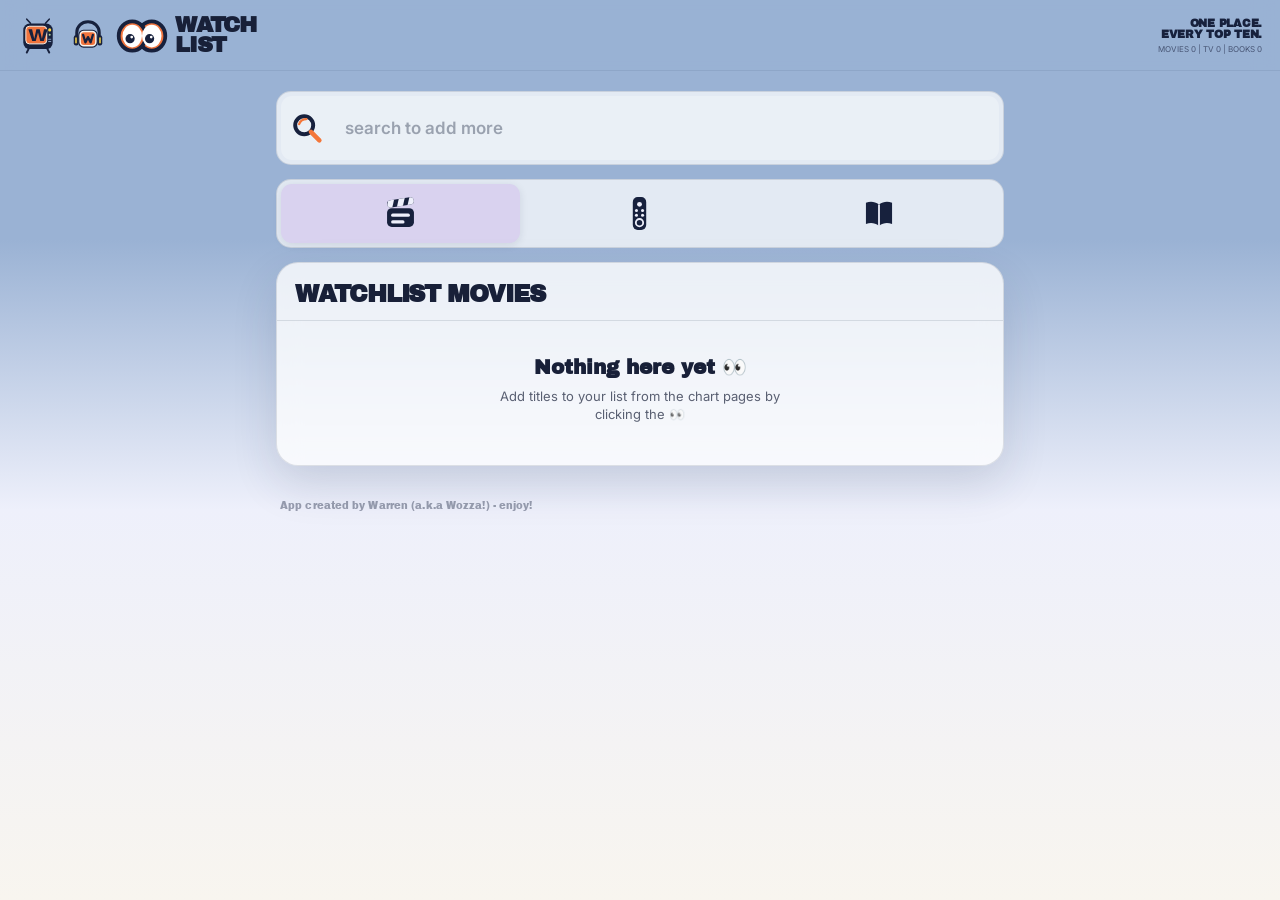
==== commit 0f8c7d9a: "Add files via upload" ====
--- a/my-list.html
+++ b/my-list.html
@@ -1,5 +1,5 @@
 <!doctype html>
-<html lang="en-GB"><head><meta charset="utf-8"><meta name="viewport" content="width=device-width,initial-scale=1,viewport-fit=cover"><meta name="theme-color" content="#9AB2D4"><meta name="description" content="WozzaWatch Watchlist."><link rel="manifest" href="manifest.webmanifest"><link rel="icon" href="my-list-icon.svg" type="image/svg+xml"><link rel="preconnect" href="https://fonts.googleapis.com"><link rel="preconnect" href="https://fonts.gstatic.com" crossorigin><link href="https://fonts.googleapis.com/css2?family=Archivo+Black&family=Inter:wght@400;600;700;800&display=swap" rel="stylesheet"><link rel="stylesheet" href="styles.css?v=6.2.37"><title>Watchlist · WozzaWatch</title></head>
+<html lang="en-GB"><head><meta charset="utf-8"><meta name="viewport" content="width=device-width,initial-scale=1,viewport-fit=cover"><meta name="theme-color" content="#9AB2D4"><meta name="description" content="WozzaWatch Watchlist."><link rel="manifest" href="manifest.webmanifest"><link rel="icon" href="my-list-icon.svg" type="image/svg+xml"><link rel="preconnect" href="https://fonts.googleapis.com"><link rel="preconnect" href="https://fonts.gstatic.com" crossorigin><link href="https://fonts.googleapis.com/css2?family=Archivo+Black&family=Inter:wght@400;600;700;800&display=swap" rel="stylesheet"><link rel="stylesheet" href="styles.css?v=6.2.38"><title>Watchlist · WozzaWatch</title></head>
 <body class="my-list-page"><header class="topbar"><div class="brand-cluster"><a class="sister-switch compact-brand" href="index.html" aria-label="Open WozzaWatch" title="Open WozzaWatch"><img src="icon.svg" alt=""></a><a class="sister-switch compact-brand" href="tune.html" aria-label="Open WozzaTune" title="Open WozzaTune"><img src="tune-icon.svg" alt=""></a><div class="brand watchlist-brand"><img src="my-list-icon.svg" alt="" class="brand-icon"><h1>WATCH<span>LIST</span></h1></div></div><div class="header-copy"><strong>ONE PLACE.<br>EVERY TOP TEN.</strong><span id="watchlistCounts">MOVIES 0 | TV 0 | BOOKS 0</span></div></header><div class="wozza-menu-backdrop" id="wozzaMenuBackdrop" hidden></div>
 <aside class="wozza-menu" id="wozzaMenu" aria-hidden="true" aria-label="All Wozzas">
   <div class="wozza-menu-title">ALL WOZZAS</div>
@@ -16,7 +16,7 @@
 <section class="watchlist-search-card" aria-label="Search to add to Watchlist">
   <div class="watchlist-search-bar">
     <svg class="watchlist-search-icon" viewBox="0 0 64 64" aria-hidden="true" focusable="false"><circle cx="27" cy="27" r="16" fill="none" stroke="currentColor" stroke-width="7"/><path d="M39 39 54 54" fill="none" stroke="#F4773A" stroke-width="8" stroke-linecap="round"/><path d="M18 25c2-6 7-9 13-9" fill="none" stroke="#F4773A" stroke-width="4" stroke-linecap="round"/></svg>
-    <input id="watchlistSearch" type="search" inputmode="search" autocomplete="off" autocapitalize="none" spellcheck="false" placeholder="search to add..." aria-label="Search TV, films and books to add to Watchlist">
+    <input id="watchlistSearch" type="search" inputmode="search" autocomplete="off" autocapitalize="none" spellcheck="false" placeholder="search to add more" aria-label="Search TV, films and books to add to Watchlist">
     <span class="watchlist-search-spinner" id="watchlistSearchSpinner" hidden aria-hidden="true"></span>
   </div>
   <div id="watchlistSearchStatus" class="watchlist-search-status" aria-live="polite"></div>
@@ -28,4 +28,4 @@
 </button>
 <button type="button" data-type="SHOW" class="icon-toggle" aria-label="TV" title="TV">
 <svg class="media-icon remote-icon" viewBox="0 0 64 64" aria-hidden="true"><rect x="21" y="5" width="22" height="54" rx="8" fill="currentColor"/><circle cx="32" cy="17" r="4" fill="#eef0fb"/><circle cx="27" cy="27" r="2.5" fill="#eef0fb"/><circle cx="37" cy="27" r="2.5" fill="#eef0fb"/><circle cx="27" cy="35" r="2.5" fill="#eef0fb"/><circle cx="37" cy="35" r="2.5" fill="#eef0fb"/><circle cx="32" cy="47" r="6" fill="none" stroke="#eef0fb" stroke-width="3"/></svg>
-</button><button type="button" data-type="BOOK" class="icon-toggle" aria-label="Books" title="Books"><svg class="media-icon book-list-icon" viewBox="0 0 64 64" aria-hidden="true"><path class="book-page-flip" d="M10 13c8-3 15-2 22 3v36c-7-5-14-6-22-3V13Z" fill="currentColor"/><path d="M54 13c-8-3-15-2-22 3v36c7-5 14-6 22-3V13Z" fill="currentColor"/><path d="M32 16v36" fill="none" stroke="#eef0fb" stroke-width="3"/></svg></button></div></section><section class="chart-wrap"><div class="chart-heading"><h2 id="chartTitle">WATCHLIST MOVIES</h2></div><ol id="myList" class="chart"></ol><div id="emptyList" class="empty-list hidden"><strong>Nothing here yet 👀</strong><p>Add titles to your list from the chart pages by clicking the 👀</p></div></section><button id="watchedPile" class="watched-pile hidden" type="button" onclick="location.href='watched.html'"><span id="watchedPileEyes" class="watched-pile-eyes" aria-hidden="true"></span><span class="watched-pile-label">WATCHED <b id="watchedPileCount">0</b></span></button><div id="undoToast" class="undo-toast hidden" role="status"><span>Moved to Watched</span><button id="undoButton" type="button">UNDO</button></div></main><footer><p>App created by Warren (a.k.a Wozza!) - enjoy!</p></footer><script src="my-list.js?v=6.2.37" defer></script></body></html>
+</button><button type="button" data-type="BOOK" class="icon-toggle" aria-label="Books" title="Books"><svg class="media-icon book-list-icon" viewBox="0 0 64 64" aria-hidden="true"><path class="book-page-flip" d="M10 13c8-3 15-2 22 3v36c-7-5-14-6-22-3V13Z" fill="currentColor"/><path d="M54 13c-8-3-15-2-22 3v36c7-5 14-6 22-3V13Z" fill="currentColor"/><path d="M32 16v36" fill="none" stroke="#eef0fb" stroke-width="3"/></svg></button></div></section><section class="chart-wrap"><div class="chart-heading"><h2 id="chartTitle">WATCHLIST MOVIES</h2></div><ol id="myList" class="chart"></ol><div id="emptyList" class="empty-list hidden"><strong>Nothing here yet 👀</strong><p>Add titles to your list from the chart pages by clicking the 👀</p></div></section><button id="watchedPile" class="watched-pile hidden" type="button" onclick="location.href='watched.html'"><span id="watchedPileEyes" class="watched-pile-eyes" aria-hidden="true"></span><span class="watched-pile-label">WATCHED <b id="watchedPileCount">0</b></span></button><div id="undoToast" class="undo-toast hidden" role="status"><span>Moved to Watched</span><button id="undoButton" type="button">UNDO</button></div></main><footer><p>App created by Warren (a.k.a Wozza!) - enjoy!</p></footer><script src="my-list.js?v=6.2.38" defer></script></body></html>
--- a/styles.css
+++ b/styles.css
@@ -975,7 +975,7 @@
 .watchlist-search-card{margin-top:10px;margin-bottom:14px;padding:4px;border:1px solid var(--line);border-radius:15px;background:rgba(255,255,255,.72)}
 .watchlist-search-bar{position:relative;overflow:hidden;min-height:64px;display:grid;grid-template-columns:48px minmax(0,1fr) 28px;align-items:center;gap:8px;padding:4px 10px 4px 8px;border-radius:11px;background:rgba(255,255,255,.26)}
 .watchlist-search-bar>*{position:relative;z-index:1}
-.watchlist-search-bar::after{content:"";position:absolute;z-index:0;top:-35%;bottom:-35%;left:-42%;width:30%;pointer-events:none;background:linear-gradient(100deg,transparent 0%,rgba(255,255,255,.08) 22%,rgba(255,255,255,.78) 50%,rgba(244,119,58,.22) 66%,transparent 100%);transform:skewX(-18deg);animation:watchlist-search-gloss 4s ease-in-out infinite}
+.watchlist-search-bar::after{content:"";position:absolute;z-index:0;top:-35%;bottom:-35%;left:-42%;width:30%;pointer-events:none;background:linear-gradient(100deg,transparent 0%,rgba(255,255,255,.08) 22%,rgba(255,255,255,.78) 50%,rgba(244,119,58,.22) 66%,transparent 100%);transform:skewX(-18deg);animation:none}
 @keyframes watchlist-search-gloss{0%,72%{left:-42%;opacity:0}75%{opacity:1}94%{left:118%;opacity:1}100%{left:118%;opacity:0}}
 .watchlist-search-icon{width:36px;height:36px;color:var(--navy);display:block}
 #watchlistSearch{width:100%;min-width:0;border:0;outline:0;background:transparent;color:var(--navy);font:700 17px/1.2 Inter,sans-serif;padding:12px 0;-webkit-user-select:text!important;user-select:text!important;-webkit-touch-callout:default!important}
@@ -1002,3 +1002,10 @@
 .falling-search-title{position:fixed;z-index:80;pointer-events:none;color:var(--navy);font-family:"Archivo Black",Impact,sans-serif;font-size:14px;line-height:1.05;text-align:left;text-shadow:0 2px 0 rgba(255,255,255,.75);animation:search-title-fall .9s cubic-bezier(.22,.72,.28,1) forwards}
 @keyframes search-title-fall{0%{transform:translate(0,0) rotate(0deg) scale(1);opacity:1}45%{transform:translate(calc(var(--title-fall-x)*.45),calc(var(--title-fall-y)*.32)) rotate(4deg) scale(.98);opacity:1}82%{transform:translate(var(--title-fall-x),calc(var(--title-fall-y) + 8px)) rotate(-3deg) scale(.94);opacity:1}100%{transform:translate(var(--title-fall-x),var(--title-fall-y)) rotate(0deg) scale(.9);opacity:0}}
 @media(prefers-reduced-motion:reduce){.watchlist-search-bar::after,.falling-search-title{animation:none!important}.watchlist-search-bar::after{display:none}}
+
+
+/* v6.2.38 — focus-only search gloss + icon wiggle */
+.watchlist-search-bar:focus-within::after{animation:watchlist-search-gloss 4s ease-in-out infinite}
+.watchlist-search-bar:focus-within .watchlist-search-icon{animation:watchlist-search-icon-wiggle .55s ease-in-out 1}
+@keyframes watchlist-search-icon-wiggle{0%{transform:rotate(0deg) scale(1)}22%{transform:rotate(-10deg) scale(1.04)}46%{transform:rotate(8deg) scale(1.04)}68%{transform:rotate(-5deg) scale(1.02)}84%{transform:rotate(3deg) scale(1.01)}100%{transform:rotate(0deg) scale(1)}}
+@media(prefers-reduced-motion:reduce){.watchlist-search-bar:focus-within::after,.watchlist-search-bar:focus-within .watchlist-search-icon{animation:none!important}}
